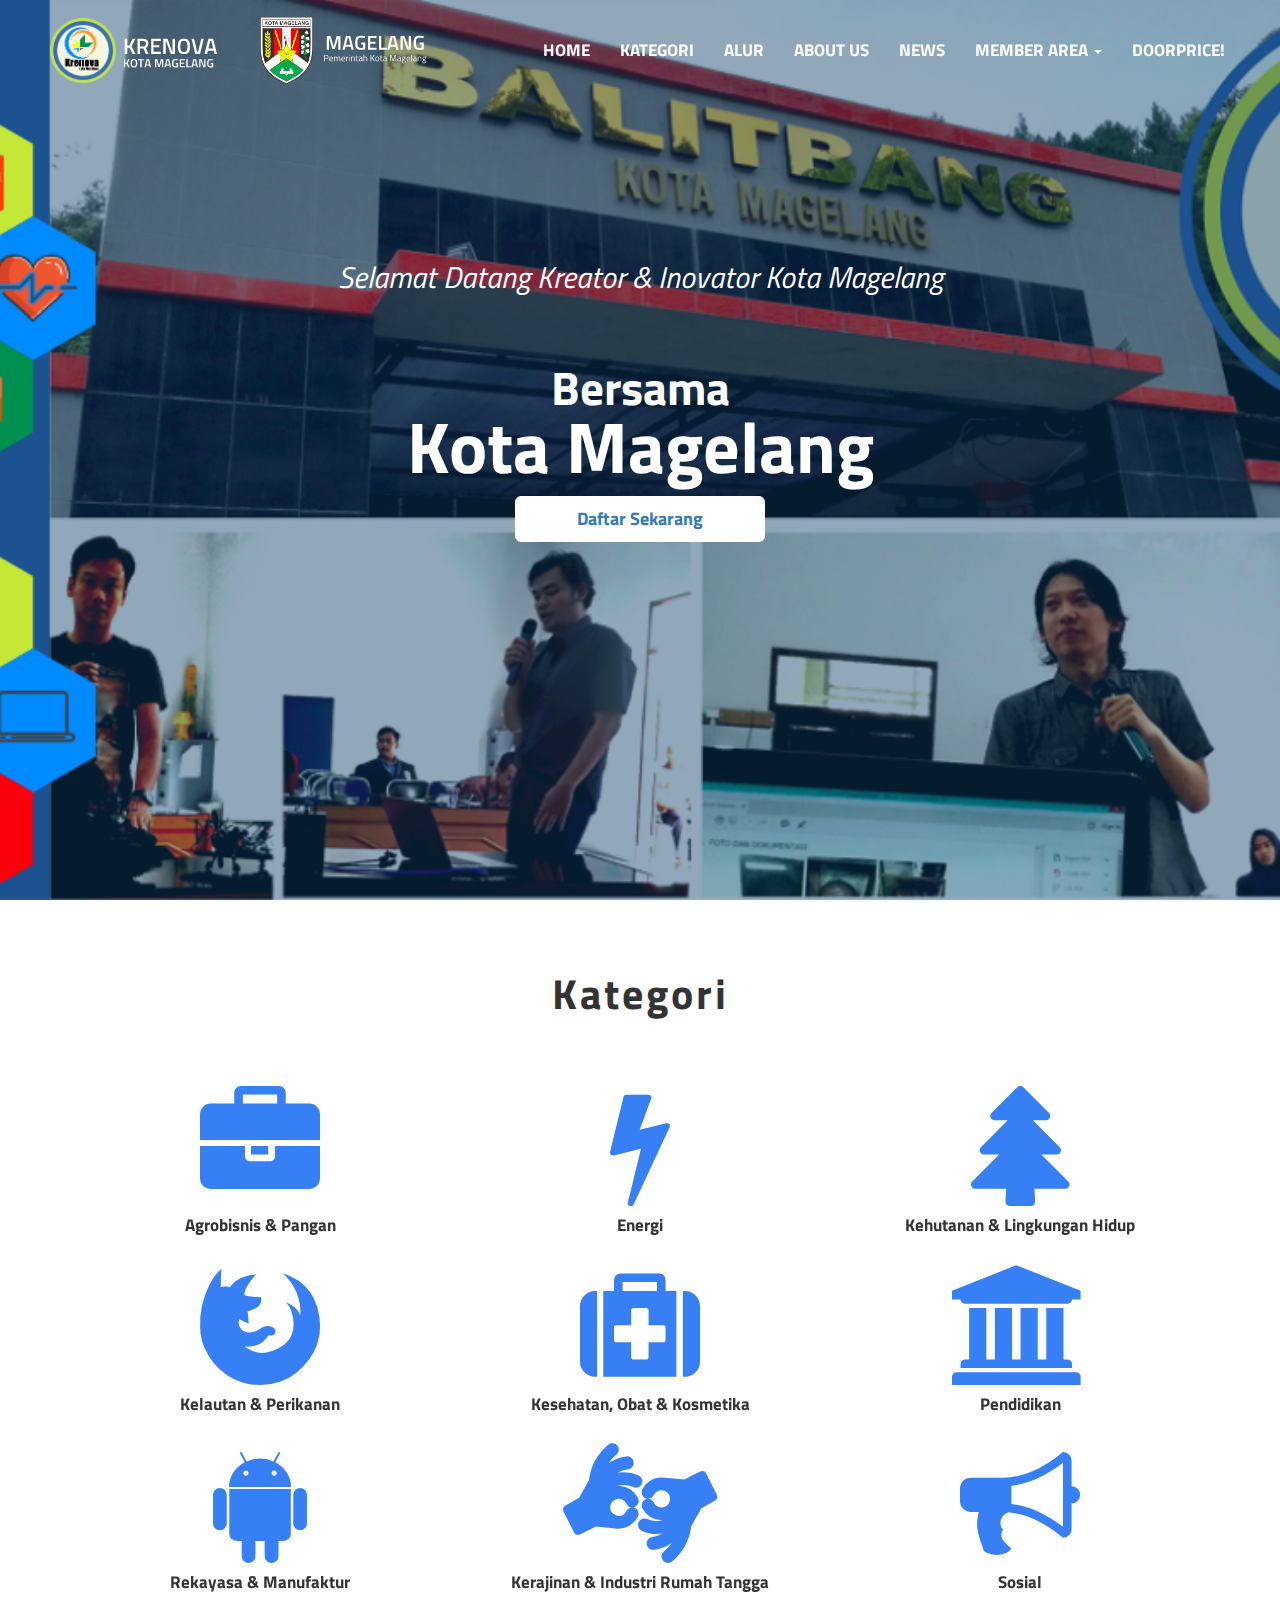
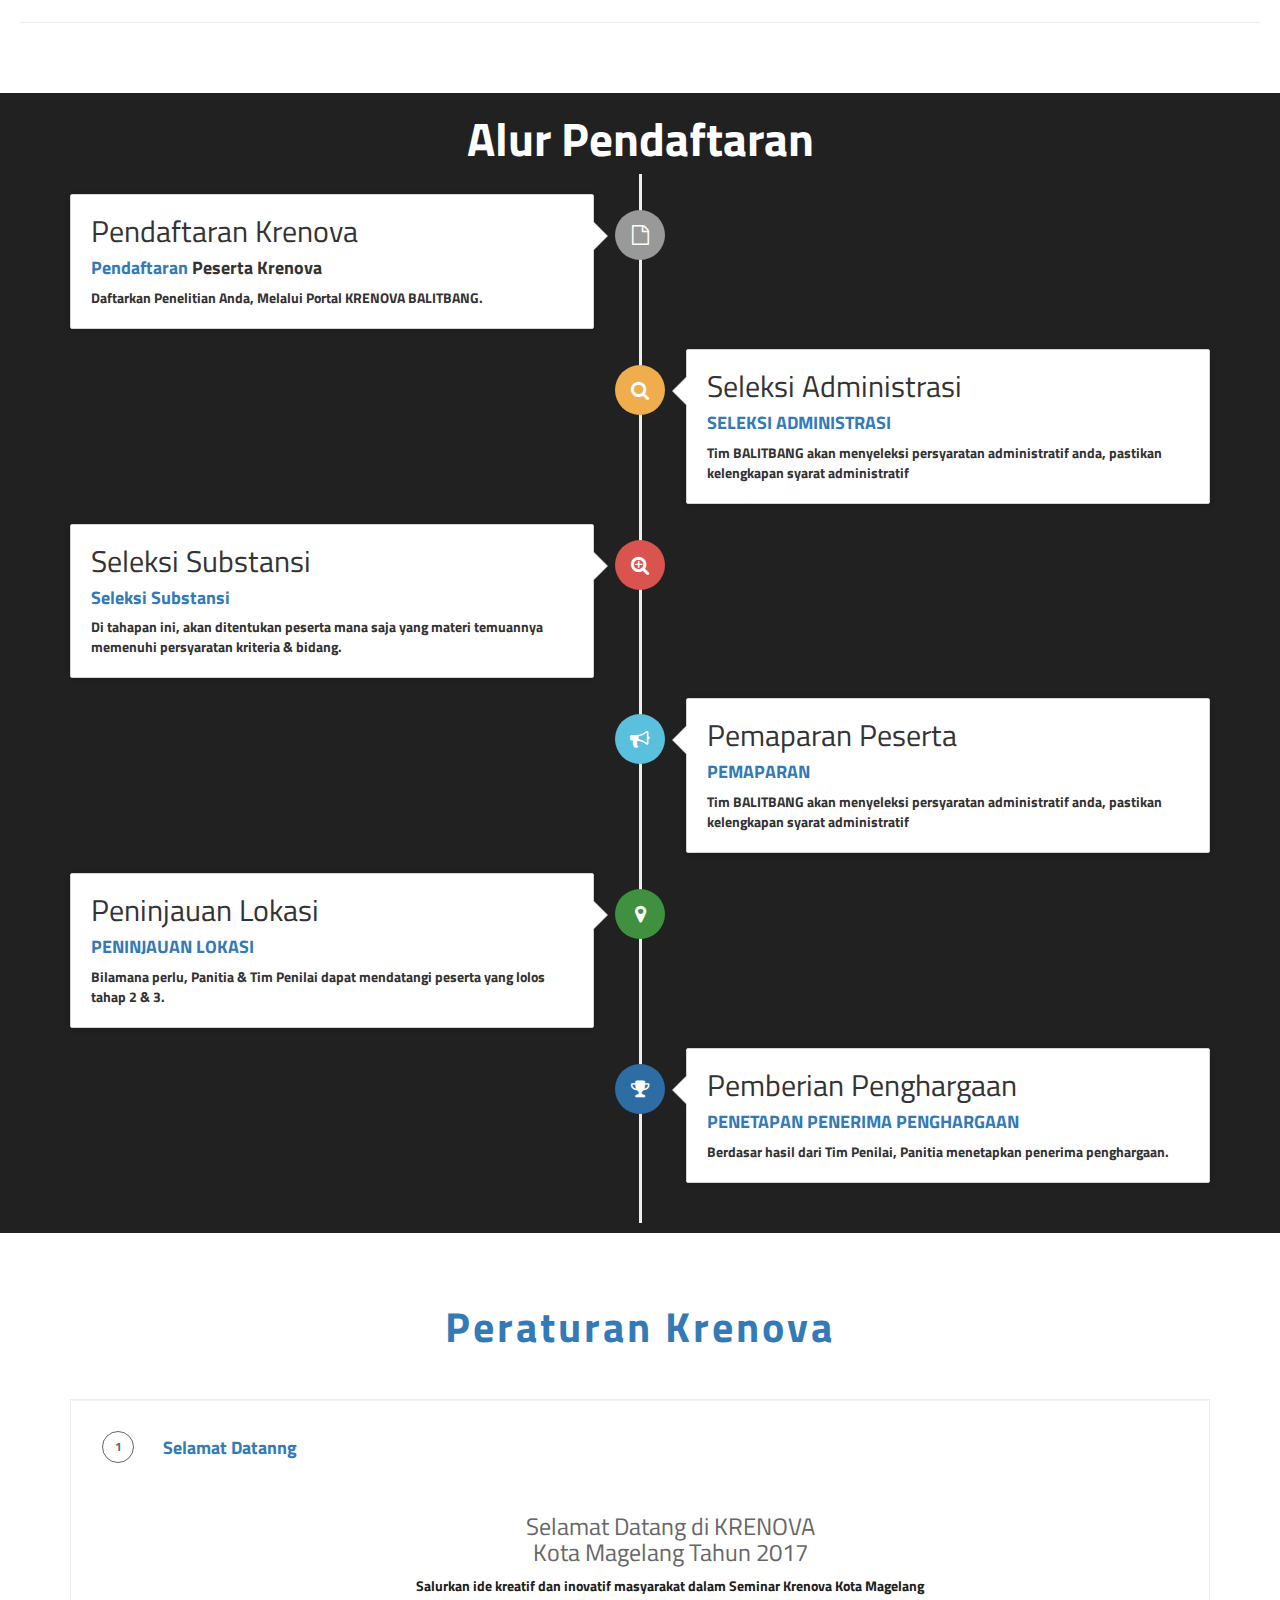
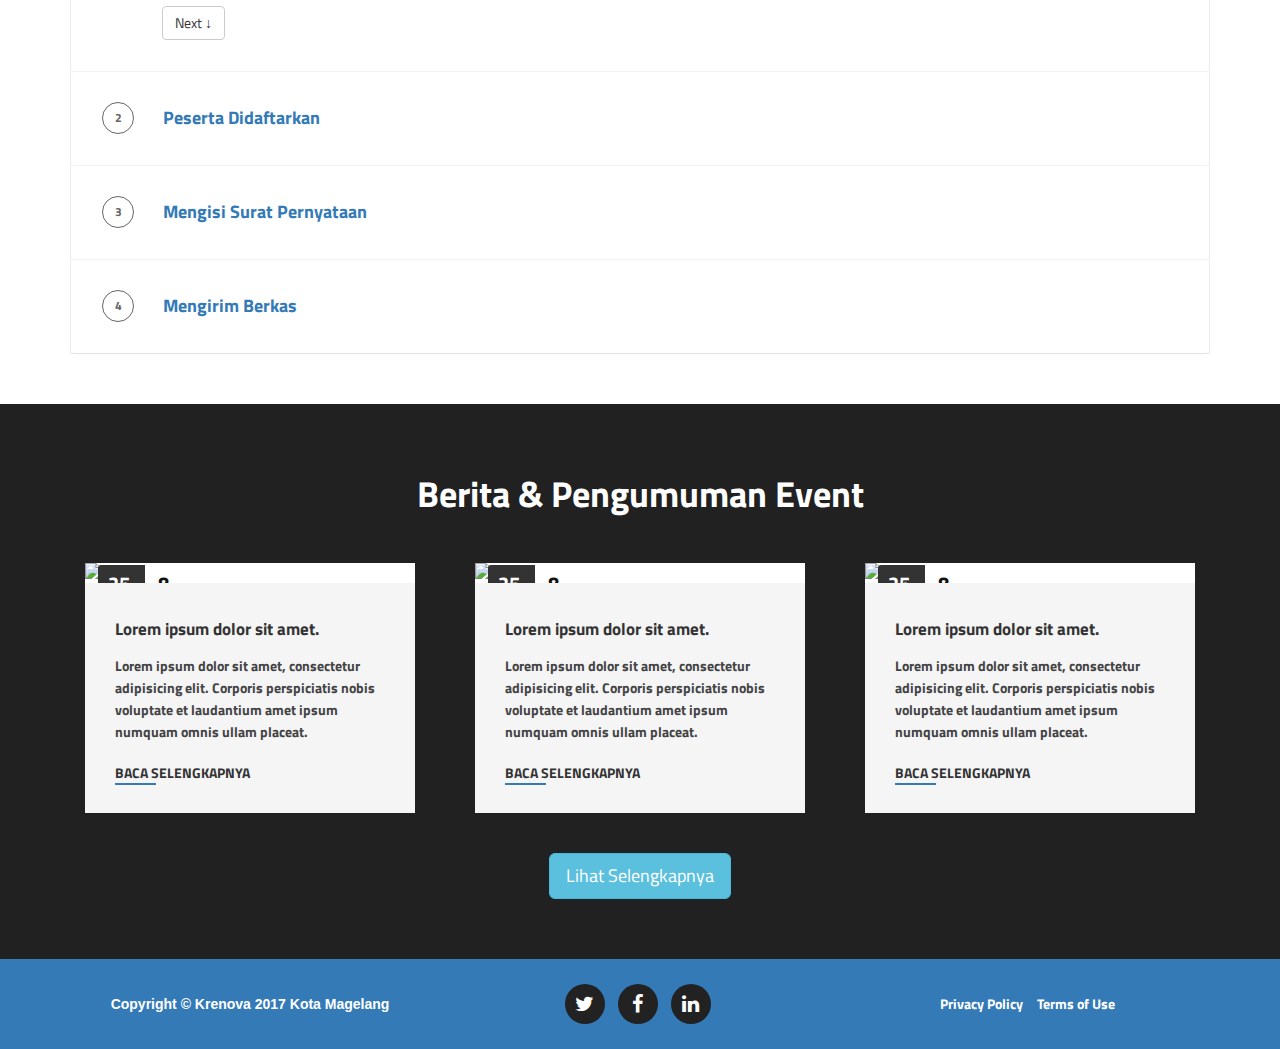
==== index.html @ 34622592 "Initial Commit Krenova Magelang" ====
<!DOCTYPE html>
<html lang="en">

<head>
    <meta charset="UTF-8">
    <meta name="viewport" content="width=device-width, initial-scale=1.0">
    <meta http-equiv="X-UA-Compatible" content="ie=edge">
    <title>Krenova Magelang</title>
    <link rel="icon" type="image/png" href="assets/img/favicon.png">
    <!-- Fontawesome -->
    <link rel='stylesheet' href='https://cdnjs.cloudflare.com/ajax/libs/font-awesome/4.7.0/css/font-awesome.min.css' />

    <!-- Bootstap CSS -->
    <link rel="stylesheet" href="https://maxcdn.bootstrapcdn.com/bootstrap/3.3.7/css/bootstrap.min.css">

    <!-- Hover CSS -->
    <link rel='stylesheet' href='assets/css/hover.css' />

    <!-- Custom Stylesheet -->
    <link rel="stylesheet" href="assets/css/krenova-magelang.css">

</head>

<body id="home">

    <header class="container-fluid" id="menu">
        <nav class="navbar navbar-default navbar-fixed-top">
            <div class="container-fluid">
                <!-- Brand and toggle get grouped for better mobile display -->
                <div class="navbar-header">
                    <button type="button" class="navbar-toggle collapsed" data-toggle="collapse" data-target="#bs-example-navbar-collapse-1" aria-expanded="false">
                        <span class="sr-only">Toggle navigation</span>
                        <span class="icon-bar"></span>
                        <span class="icon-bar"></span>
                        <span class="icon-bar"></span>
                    </button>
                    <a class="page-scrol navbar-brand" href="#home">
                        <img src="assets/img/brand-krenova-magelang.png" alt="Brand Krenova">
                        <img src="assets/img/logo-pemkot-magelang.png" alt="Brand Krenova">
                    </a>
                </div>

                <!-- Collect the nav links, forms, and other content for toggling -->
                <div class="collapse navbar-collapse" id="bs-example-navbar-collapse-1">
                    <ul class="nav navbar-nav navbar-right">
                        <li><a class="page-scroll" href="#home" class="hvr-sweep-to-top">HOME</a></li>
                        <li><a class="page-scroll" href="#kategori" class="hvr-sweep-to-top">KATEGORI</a></li>
                        <li><a class="page-scroll" href="#alur" class="hvr-sweep-to-top">ALUR</a></li>
                        <li><a href="about.html" class="hvr-sweep-to-top" data-step="6" data-intro="Lebih Dekat dengan Krenova" data-position='left'>ABOUT US</a></li>
                        <li><a class="page-scroll" href="#news" class="hvr-sweep-to-top">NEWS</a></li>
                        <li class="dropdown" data-step="7" data-intro="Member Area" data-position='left'>
                            <a href="#" class="hvr-sweep-to-top dropdown-toggle" data-toggle="dropdown" role="button" aria-haspopup="true" aria-expanded="false">MEMBER AREA <span class="caret"></span></a>
                            <ul class="dropdown-menu">
                                <li><a href="#" data-toggle="modal" data-target="#modal-login">Login</a></li>
                                <li><a href="#" data-toggle="modal" data-target="#modal-daftar">Register</a></li>
                            </ul>
                        </li>
                        <li><a href="#" data-toggle="modal" data-target="#modal-rewards" class="hvr-sweep-to-top">DOORPRICE!</a></li>
                    </ul>
                </div>
                <!-- /.navbar-collapse -->
            </div>
            <!-- /.container-fluid -->
        </nav>
    </header>

    <section class="hero-section">
        <div class="container text-center text-wrapper">
            <div class="container-fluid text-center text-wrapper">
                <h2>Selamat Datang Kreator & Inovator Kota Magelang</h2>
                <h1>
                    <span class="primary-text">Bersama</span>
                    <span class="typed"></span> <br>
                    <span class="sub-primary-text">Kota Magelang</span> <br>
                    <a href="#" class="btn btn-lg btn-primary" data-step="1" data-intro="Daftar Menjadi Peserta Krenova" data-position='left'>Daftar Sekarang</a>
                </h1>
            </div>
        </div>
    </section>

    <section class="container-fluid kategori" id="kategori">
        <h1 class="text-center"><span data-step="2" data-intro="Pilih kategori sesuai kemampuan anda" data-position='left'>Kategori</span></h1>
        <br><br>
        <div class="container hidden-sm">
            <div class="container-fluid">
                <div class="row">
                    <div class="col-lg-4 kategori-item text-center hvr-bounce-to-top">
                        <h3><i class="fa fa-briefcase fa-5x text-primary"></i></h3>
                        <h4>Agrobisnis & Pangan</h4>
                    </div>
                    <div class="col-lg-4 kategori-item text-center hvr-bounce-to-top">
                        <h3><i class="fa fa-flash fa-5x text-primary"></i></h3>
                        <h4>Energi</h4>
                    </div>
                    <div class="col-lg-4 kategori-item text-center hvr-bounce-to-top">
                        <h3><i class="fa fa-tree fa-5x text-primary"></i></h3>
                        <h4>Kehutanan & Lingkungan Hidup</h4>
                    </div>
                </div>
                <div class="row">
                    <div class="col-lg-4 kategori-item text-center hvr-bounce-to-top">
                        <h3><i class="fa fa-firefox fa-5x text-primary"></i></h3>
                        <h4>Kelautan & Perikanan</h4>
                    </div>
                    <div class="col-lg-4 kategori-item text-center hvr-bounce-to-top">
                        <h3><i class="fa fa-medkit fa-5x text-primary"></i></h3>
                        <h4>Kesehatan, Obat & Kosmetika</h4>
                    </div>
                    <div class="col-lg-4 kategori-item text-center hvr-bounce-to-top">
                        <h3><i class="fa fa-university fa-5x text-primary"></i></h3>
                        <h4>Pendidikan</h4>
                    </div>
                </div>
                <div class="row">
                    <div class="col-lg-4 kategori-item text-center hvr-bounce-to-top">
                        <h3><i class="fa fa-android fa-5x text-primary"></i></h3>
                        <h4>Rekayasa & Manufaktur</h4>
                    </div>
                    <div class="col-lg-4 kategori-item text-center hvr-bounce-to-top">
                        <h3><i class="fa fa-asl-interpreting fa-5x text-primary"></i></h3>
                        <h4>Kerajinan & Industri Rumah Tangga</h4>
                    </div>
                    <div class="col-lg-4 kategori-item text-center hvr-bounce-to-top">
                        <h3><i class="fa fa-bullhorn fa-5x text-primary"></i></h3>
                        <h4>Sosial</h4>
                    </div>
                </div>
            </div>
        </div>
        <hr>
    </section>

    <section class="container-fluid alur-section" id="alur">
        <div class="container">
            <h1 class="text-center"><span>Alur Pendaftaran</span></h1>
            <ul class="timeline">
                <li>
                    <div class="timeline-badge"><i class="fa fa-file-o"></i></div>
                    <div class="timeline-panel">
                        <div class="timeline-heading">
                            <h2 class="timeline-title">Pendaftaran Krenova</h2>
                        </div>
                        <div class="timeline-body">
                            <h4><a href="#">Pendaftaran</a> <span>Peserta Krenova</span></h4>
                            <p>Daftarkan Penelitian Anda, Melalui Portal KRENOVA BALITBANG.</p>
                        </div>
                    </div>
                </li>
                <li class="timeline-inverted">
                    <div class="timeline-badge warning"><i class="fa fa-search"></i></div>
                    <div class="timeline-panel">
                        <div class="timeline-heading">
                            <h2 class="timeline-title">Seleksi Administrasi</h2>
                        </div>
                        <div class="timeline-body">
                            <h4><a href="#">SELEKSI ADMINISTRASI</a></h4>
                            <p>Tim BALITBANG akan menyeleksi persyaratan administratif anda, pastikan kelengkapan syarat administratif</p>
                        </div>
                    </div>
                </li>
                <li>
                    <div class="timeline-badge danger"><i class="fa fa-search-plus"></i></div>
                    <div class="timeline-panel">
                        <div class="timeline-heading">
                            <h2 class="timeline-title">Seleksi Substansi</h2>
                        </div>
                        <div class="timeline-body">
                            <h4><a href="#">Seleksi Substansi</a></h4>
                            <p>Di tahapan ini, akan ditentukan peserta mana saja yang materi temuannya memenuhi persyaratan kriteria & bidang.</p>
                        </div>
                    </div>
                </li>
                <li class="timeline-inverted">
                    <div class="timeline-badge info"><i class="fa fa-bullhorn"></i></div>
                    <div class="timeline-panel">
                        <div class="timeline-heading">
                            <h2 class="timeline-title">Pemaparan Peserta</h2>
                        </div>
                        <div class="timeline-body">
                            <h4><a href="#">PEMAPARAN</a></h4>
                            <p>Tim BALITBANG akan menyeleksi persyaratan administratif anda, pastikan kelengkapan syarat administratif</p>
                        </div>
                    </div>
                </li>
                <li>
                    <div class="timeline-badge success"><i class="fa fa-map-marker"></i></div>
                    <div class="timeline-panel">
                        <div class="timeline-heading">
                            <h2 class="timeline-title">Peninjauan Lokasi</h2>
                        </div>
                        <div class="timeline-body">
                            <h4><a href="#">PENINJAUAN LOKASI</a></h4>
                            <p>Bilamana perlu, Panitia & Tim Penilai dapat mendatangi peserta yang lolos tahap 2 & 3.</p>
                        </div>
                    </div>
                </li>
                <li class="timeline-inverted">
                    <div class="timeline-badge primary"><i class="fa fa-trophy"></i></div>
                    <div class="timeline-panel">
                        <div class="timeline-heading">
                            <h2 class="timeline-title">Pemberian Penghargaan</h2>
                        </div>
                        <div class="timeline-body">
                            <h4><a href="#">PENETAPAN PENERIMA PENGHARGAAN</a></h4>
                            <p>Berdasar hasil dari Tim Penilai, Panitia menetapkan penerima penghargaan.</p>
                        </div>
                    </div>
                </li>
            </ul>
        </div>
    </section>

    <section class="container-fluid peraturan-section" id="peraturan">
        <h1 class="text-center"><span>Peraturan Krenova</span></h1>
        <br><br>
        <div class="container">
            <div class="row">
                <div class="col-md-12">
                    <div id="accordion" class="checkout">
                        <div class="panel checkout-step">
                            <div> <span class="checkout-step-number">1</span>
                                <h4 class="checkout-step-title"> <a role="button" data-toggle="collapse" data-parent="#accordion" href="#collapseOne"> Selamat Datanng</a></h4>
                            </div>
                            <div id="collapseOne" class="collapse in">
                                <div class="checkout-step-body">
                                    <h3 class="head text-center">Selamat Datang di KRENOVA <br> Kota Magelang Tahun 2017</h3>
                                    <p class="narrow text-center">
                                        Salurkan ide kreatif dan inovatif masyarakat dalam Seminar Krenova Kota Magelang
                                    </p>
                                    <a class="collapsed btn btn-default" role="button" data-toggle="collapse" data-parent="#accordion" href="#collapseTwo"> Next &darr;</a>
                                </div>
                            </div>
                        </div>
                        <div class="panel checkout-step">
                            <div role="tab" id="headingTwo"> <span class="checkout-step-number">2</span>
                                <h4 class="checkout-step-title"> <a class="collapsed" role="button" data-toggle="collapse" data-parent="#accordion" href="#collapseTwo"> Peserta Didaftarkan </a> </h4>
                            </div>
                            <div id="collapseTwo" class="panel-collapse collapse">
                                <div class="checkout-step-body">
                                    <h3 class="head text-center">Diusulkan Oleh Kelurahan Atau Instansi</h3>
                                    <p class="narrow text-center">
                                        Calon Penerima Penghargaan diusulkan oleh Kelurahan dimana dia bertempat tinggal, atau Instansi dimana dia bekerja (Formulir 1a/1b).
                                    </p>
                                    <a class="collapsed btn btn-default" role="button" data-toggle="collapse" data-parent="#accordion" href="#collapseThree"> Next &darr;</a>
                                </div>
                            </div>
                        </div>
                        <div class="panel checkout-step">
                            <div role="tab" id="headingThree"> <span class="checkout-step-number">3</span>
                                <h4 class="checkout-step-title"> <a class="collapsed" role="button" data-toggle="collapse" data-parent="#accordion" href="#collapseThree"> Mengisi Surat Pernyataan </a> </h4>
                            </div>
                            <div id="collapseThree" class="panel-collapse collapse">
                                <div class="checkout-step-body">
                                    <h3 class="head text-center">Mengisi Surat Pernyataan Peserta Krenova Kota Magelang</h3>
                                    <p class="narrow text-center">
                                        Mengisi Surat Pernyataan Peserta Krenova Kota Magelang Tahun 2017 (Formulir 2a/2b) dan Halaman Pernyataan (Formulir 3).
                                    </p>
                                    <a class="collapsed btn btn-default" role="button" data-toggle="collapse" data-parent="#accordion" href="#collapseFour"> Next  &darr;</a>
                                </div>
                            </div>
                        </div>
                        <div class="panel checkout-step">
                            <div role="tab" id="headingFour"> <span class="checkout-step-number">4</span>
                                <h4 class="checkout-step-title"> <a class="collapsed" role="button" data-toggle="collapse" data-parent="#accordion" href="#collapseFour"> Mengirim Berkas </a> </h4>
                            </div>
                            <div id="collapseFour" class="panel-collapse collapse">
                                <div class="checkout-step-body">
                                    <h3 class="head text-center">Mengirim Berkas Ke Panitia / Sekretariat KRENOVA</h3>
                                    <p class="narrow text-center">
                                        Mengirimkan kepada Panitia / Sekretariat KRENOVA berupa:
                                        <ol>
                                            <li>Daftar riwayat hidup.</li>
                                            <li>Nama, alamat, nomor telepon (rumah / genggam), dan alamat email (jika punya) yang bisa dihubungi (Formulir 1, 2, dan 3).</li>
                                            <li>Proposal usulan temuan KRENOVA dengan sistematika penulisan seperti yang telah ditulis di Bab IV Buku Panduan ini, Formulir 1, Formulir 2, dan Formulir 3. Dibuat rangkap 3.</li>
                                            <li>Softcopy Formulir 1, Formulir 2, dan Formulir 3, dan Proposal usulan temuan KRENOVA. Untuk Formulir 1, Formulir 2, dan Formulir 3 berupa hasil scan, sedangkan Proposal berupa file. Softcopy dapat pula dikirim
                                                melalui email. Disarankan sudah dalam format PDF.</li>
                                            <li>Pengiriman ditujukan kepada Panitia KRENOVA:</li>
                                            Badan Penelitian dan Pengembangan Kota Magelang
                                            <ul>
                                                <li>Alamat : Badan Penelitian Pengembangan Kota Magelang</li>
                                                <li>Email: krenova_kotamagelang@gmail.com</li>
                                                <li>Telepon: +6293 360800</li>
                                                <li>Facebook : Krenova Kota Magelang</li>
                                                <li>Web : http://litbang.magelangkota.go.id/</li>
                                                <li>Contact Person:</li>
                                                <ol>
                                                    <li>MISRUN (085643437115)</li>
                                                    <li>BURHAN (0812-2610- 1890)</li>
                                                </ol>
                                            </ul>
                                        </ol>
                                    </p>
                                </div>
                            </div>
                        </div>
                    </div>
                </div>
            </div>
        </div>
    </section>

    <section class="container-fluid news-section" id="news">
        <h1 class="text-center"><span data-step="5" data-intro="Simak Berita dan Pengumuman Terbaru Krenova 2017" data-position='right'>Berita & Pengumuman Event</span></h1>
        <br><br>
        <div class="container">
            <div class="row">
                <div class="col-sm-4">
                    <div class="owl-carousel">
                        <div class="post-slide">
                            <div class="post-img">
                                <img class="img-responsive" src="http://lorempixel.com/400/200" alt="loraim">
                                <div class="over-layer">
                                    <ul class="post-link">
                                        <li>
                                            <a href="#" class="fa fa-link"></a>
                                        </li>
                                    </ul>
                                </div>
                                <div class="post-date">
                                    <span class="date">25.</span>
                                    <span class="month">8.</span>
                                </div>
                            </div>
                            <div class="post-content">
                                <h3 class="post-title">
                                    <a href="#">Lorem ipsum dolor sit amet.</a>
                                </h3>
                                <p class="post-description">Lorem ipsum dolor sit amet, consectetur adipisicing elit. Corporis perspiciatis nobis voluptate et laudantium amet ipsum numquam omnis ullam placeat.</p>
                                <a href="#" class="read-more">Baca Selengkapnya</a>
                            </div>
                        </div>
                    </div>
                </div>

                <div class="col-sm-4">
                    <div class="owl-carousel">
                        <div class="post-slide">
                            <div class="post-img">
                                <img class="img-responsive" src="http://lorempixel.com/400/200" alt="loraim">
                                <div class="over-layer">
                                    <ul class="post-link">
                                        <li>
                                            <a href="#" class="fa fa-link"></a>
                                        </li>
                                    </ul>
                                </div>
                                <div class="post-date">
                                    <span class="date">25.</span>
                                    <span class="month">8.</span>
                                </div>
                            </div>
                            <div class="post-content">
                                <h3 class="post-title">
                                    <a href="#">Lorem ipsum dolor sit amet.</a>
                                </h3>
                                <p class="post-description">Lorem ipsum dolor sit amet, consectetur adipisicing elit. Corporis perspiciatis nobis voluptate et laudantium amet ipsum numquam omnis ullam placeat.</p>
                                <a href="#" class="read-more">Baca Selengkapnya</a>
                            </div>
                        </div>
                    </div>
                </div>

                <div class="col-sm-4">
                    <div class="owl-carousel">
                        <div class="post-slide">
                            <div class="post-img">
                                <img class="img-responsive" src="http://lorempixel.com/400/200" alt="loraim">
                                <div class="over-layer">
                                    <ul class="post-link">
                                        <li>
                                            <a href="#" class="fa fa-link"></a>
                                        </li>
                                    </ul>
                                </div>
                                <div class="post-date">
                                    <span class="date">25.</span>
                                    <span class="month">8.</span>
                                </div>
                            </div>
                            <div class="post-content">
                                <h3 class="post-title">
                                    <a href="#">Lorem ipsum dolor sit amet.</a>
                                </h3>
                                <p class="post-description">Lorem ipsum dolor sit amet, consectetur adipisicing elit. Corporis perspiciatis nobis voluptate et laudantium amet ipsum numquam omnis ullam placeat.</p>
                                <a href="#" class="read-more">Baca Selengkapnya</a>
                            </div>
                        </div>
                    </div>
                </div>
            </div>
            <br><br>
            <p class="text-center">
                <a href="news.html" class="btn btn-info btn-lg">Lihat Selengkapnya</a>
            </p>
        </div>
    </section>

    <footer>
        <div class="container">
            <div class="row">
                <div class="col-md-4">
                    <span class="copyright">Copyright &copy; Krenova 2017 Kota Magelang</span>
                </div>
                <div class="col-md-4">
                    <ul class="list-inline social-buttons">
                        <li><a href="#"><i class="fa fa-twitter"></i></a>
                        </li>
                        <li><a href="#"><i class="fa fa-facebook"></i></a>
                        </li>
                        <li><a href="#"><i class="fa fa-linkedin"></i></a>
                        </li>
                    </ul>
                </div>
                <div class="col-md-4">
                    <ul class="list-inline quicklinks">
                        <li><a href="#">Privacy Policy</a>
                        </li>
                        <li><a href="#">Terms of Use</a>
                        </li>
                    </ul>
                </div>
            </div>
        </div>
    </footer>

    <!-- Modal Login -->
    <div class="modal fade" id="modal-login" tabindex="-1" role="dialog" aria-labelledby="modal-loginLabel">
        <div class="modal-dialog" role="document">
            <div class="modal-content">
                <div class="modal-header">
                    <button type="button" class="close" data-dismiss="modal" aria-label="Close"><span aria-hidden="true">&times;</span></button>
                    <h4 class="modal-title text-center" id="myModalLabel">Modal Login</h4>
                </div>
                <div class="modal-body">
                    <div class="row">
                        <div class="col-lg-12">

                            <div class="row">
                                <div class="col-md-12">
                                    <form action="" method="post" accept-charset="utf-8">
                                        <form>
                                            <div class="form-group">
                                                <input type="text" class="form-control" placeholder="Username *" name="username" id="username" required data-validation-required-message="Username Tidak Boleh Kosong.">
                                                <p class="help-block text-info"></p>
                                            </div>
                                            <div class="form-group">
                                                <input type="password" class="form-control" placeholder="Password *" id="password" name="password" required data-validation-required-message="Password Tidak Boleh Kosong.">
                                                <p class="help-block text-info"></p>
                                            </div>
                                            <div class="col-lg-12 text-center">
                                                <div id="info"></div>
                                                <button type="submit" class="btn btn-block btn-xl">Login</button>
                                            </div>
                                        </form>
                                </div>
                            </div>

                        </div>
                    </div>
                </div>
            </div>
        </div>
    </div>

    <!-- Modal Daftar -->
    <div class="modal fade" id="modal-daftar" tabindex="-1" role="dialog" aria-labelledby="modal-daftarLabel">
        <div class="modal-dialog" role="document">
            <div class="modal-content">
                <div class="modal-header">
                    <button type="button" class="close" data-dismiss="modal" aria-label="Close"><span aria-hidden="true">&times;</span></button>
                    <h4 class="modal-title text-center" id="myModalLabel">Modal Daftar</h4>
                </div>
                <div class="modal-body">
                    <div class="row">
                        <div class="col-md-12">
                            <form action="" method="post" accept-charset="utf-8">
                                <form>
                                    <div class="form-group">
                                        <input type="text" class="form-control" placeholder="Nama Lengkap *" name="nama_lengkap" id="nama_lengkap" required data-validation-required-message="Nama Tidak Boleh Kosong.">
                                    </div>
                                    <div class="form-group">
                                        <input type="email" class="form-control" placeholder="Email *" name="email" id="email" required data-validation-required-message="Email Tidak Boleh Kosong.">
                                    </div>
                                    <div class="form-group">
                                        <input type="text" class="form-control" placeholder="Username *" name="username" id="username" required data-validation-required-message="Username Tidak Boleh Kosong.">
                                    </div>
                                    <div class="form-group">
                                        <input type="password" class="form-control" placeholder="Password *" id="password" name="password" required data-validation-required-message="Password Tidak Boleh Kosong.">
                                    </div>
                                    <div class="form-group">
                                        <input type="password" class="form-control" placeholder="Ulangi Password *" id="ulangi_password" name="ulangi_password" required data-validation-required-message="Ulangi Password Tidak Boleh Kosong.">
                                    </div>
                                    <div class="form-group">
                                        <select name="kategori" id="kategori" class="form-control">
								<option value="">Pilih Kategori</option>
								<option value="">Agrobisnis & Pangan</option>
								<option value="">Energi</option>
								<option value="">Kehutanan & Lingkungan Hidup</option>
								<option value="">Kelautan & Perikanan</option>
								<option value="">Kesehatan, Obat & Kosmetika</option>
								<option value="">Pendidikan</option>
								<option value="">Rekayasa & Manufaktur</option>
								<option value="">Kerajinan & Industri Rumah Tangga</option>
								<option value="">Sosial</option>
							</select>
                                    </div>
                                    <div class="form-group">
                                        <select name="kelurahan" id="kelurahan" class="form-control">
								<option value="">Pilih Kelurahan</option>
								<option value="">Cacaban</option>
								<option value="">Gelangan</option>
								<option value="">Jurangombo Selatan</option>
								<option value="">Jurangombo Utara</option>
								<option value="">Kedungsari</option>
								<option value="">Kemirirejo</option>
								<option value="">Kramat Selatan</option>
								<option value="">Kramat Utara</option>
								<option value="">Magersari</option>
								<option value="">Magelang</option>
								<option value="">Panjang</option>
								<option value="">Potrobangsan</option>
								<option value="">Rejowinangun Selatan</option>
								<option value="">Rejowinangun Utara</option>
								<option value="">Tidar Selatan</option>
								<option value="">Tidar Utara</option>
								<option value="">Wates</option>
							</select>
                                    </div>
                                    <div class="col-lg-12 text-center">
                                        <button type="submit" class="btn btn-block btn-xl">Login</button>
                                    </div>
                                </form>
                        </div>
                    </div>
                </div>
            </div>
        </div>
    </div>

    <div class="modal fade" id="modal-rewards" tabindex="-1" role="dialog" aria-labelledby="modal-daftarLabel">
        <div class="modal-dialog" role="document">
            <div class="modal-content">
                <div class="modal-header">
                    <button type="button" class="close" data-dismiss="modal" aria-label="Close"><span aria-hidden="true">&times;</span></button>
                </div>
                <div class="modal-body">
                    <img src="assets/img/poster krenova2017.png" style="margin:auto;" class="img-responsive" alt="">
                </div>
            </div>
        </div>
    </div>

    <script src='https://cdnjs.cloudflare.com/ajax/libs/jquery/3.2.1/jquery.min.js'></script>
    <script src="https://maxcdn.bootstrapcdn.com/bootstrap/3.3.7/js/bootstrap.min.js"></script>
    <script src='https://cdnjs.cloudflare.com/ajax/libs/typed.js/2.0.5/typed.min.js'></script>
    <script src="https://cdnjs.cloudflare.com/ajax/libs/jquery-easing/1.3/jquery.easing.min.js" integrity="sha384-mE6eXfrb8jxl0rzJDBRanYqgBxtJ6Unn4/1F7q4xRRyIw7Vdg9jP4ycT7x1iVsgb" crossorigin="anonymous"></script>
    <script src="assets/js/krenova-magelang.js"></script>
</body>

</html>
---- assets/css/krenova-magelang.css ----
@import url('https://fonts.googleapis.com/css?family=Titillium+Web');
* {
    font-family: 'Titillium Web', sans-serif;
    font-weight: bold;
}

.navbar-default {
    background-color: transparent;
    border-color: transparent;
    font-size: 1.2em;
    padding-bottom: 20px;
}

.navbar-default .navbar-nav>.open>a,
.navbar-default .navbar-nav>.open>a:focus,
.navbar-default .navbar-nav>.open>a:hover,
.navbar-default .navbar-nav>.active>a,
.navbar-default .navbar-nav>.active>a:focus,
.navbar-default .navbar-nav>.active>a:hover {
    color: #377FF4;
    background-color: transparent;
}

.navbar-default .navbar-nav>li>a {
    color: #fff !important;
}

.navbar-default .navbar-nav>li>a:hover,
.navbar-default .navbar-nav>li>a:focus {
    color: #377FF4 !important;
    background-color: #fff !important;
}

.navbar-nav {
    /* float: left !important; */
    margin-top: 25px !important;
    margin-right: 25px !important;
}

.about-nav {
    background-color: #337ab7;
}

.navbar-default .navbar-brand img {
    float: left;
    margin-left: 25px !important;
}

.btn-primary {
    color: #337ab7;
    background-color: #fff;
    border-color: #fff;
    font-weight: bold;
    width: 250px;
}

.text-primary {
    color: #377FF4 !important;
}

.kategori-item:hover i {
    cursor: pointer;
    color: #fff !important;
}

.btn-primary:hover,
.btn-primary:focus {
    color: #fff;
    background-color: #337ab7;
    border-color: #337ab7;
}

.hero-section {
    height: 100vh;
    background: url('../img/bg-hero-2.png') no-repeat center center;
    background-attachment: fixed;
    background-size: cover;
    /* margin-top: -10px; */
    line-height: 60vh;
    color: #fff;
}

.about-hero-section {
    height: 80vh;
    background: url('../img/img-1.png') no-repeat center center;
    background-size: cover;
    /* margin-top: -10px; */
    line-height: 60vh;
    color: #fff;
}

.news-hero-section {
    height: 80vh;
    background: url('../img/bg-news.png') no-repeat top center;
    background-size: cover;
    /* margin-top: -10px; */
    line-height: 60vh;
    color: #fff;
}

.about {
    padding: 50px 20px;
}

.about p {
    font-size: 1.2em;
}

.hero-section h2 {
    display: inline-block;
    vertical-align: middle;
    line-height: normal;
    font-style: italic;
}

.hero-section h1 {
    margin-top: -180px;
    line-height: 55px;
}

.hero-section h1 .typed,
.primary-text {
    font-size: 1.3em;
}

.hero-section h1 .sub-primary-text {
    font-size: 2em;
}

.kategori {
    padding: 50px 20px;
}

.kategori h1 {
    font-size: 3em;
    font-weight: bold;
    letter-spacing: 3px;
}

.kategori h4 {
    font-size: 1.2em;
    font-weight: bold;
}

.page-header h1 {
    font-size: 3.26em;
    text-align: center;
    color: #efefef;
    text-shadow: 1px 1px 0 #000;
}

.alur-section {
    background: #212121 url('../img/bg-alur.png') no-repeat center center;
    background-size: cover;
    background-attachment: fixed;
}

.alur-section .container h1 span {
    font-size: 1.3em !important;
    font-weight: bold;
    color: #fff;
}

.timeline {
    list-style: none;
    padding: 20px 0 20px;
    position: relative;
}

.timeline:before {
    top: 0;
    bottom: 0;
    position: absolute;
    content: " ";
    width: 3px;
    background-color: #eeeeee;
    left: 50%;
    margin-left: -1.5px;
}

.timeline>li {
    margin-bottom: 20px;
    position: relative;
}

.timeline>li:before,
.timeline>li:after {
    content: " ";
    display: table;
}

.timeline>li:after {
    clear: both;
}

.timeline>li:before,
.timeline>li:after {
    content: " ";
    display: table;
}

.timeline>li:after {
    clear: both;
}

.timeline>li>.timeline-panel {
    width: 46%;
    float: left;
    border: 1px solid #d4d4d4;
    border-radius: 2px;
    padding: 20px;
    position: relative;
    -webkit-box-shadow: 0 1px 6px rgba(0, 0, 0, 0.175);
    box-shadow: 0 1px 6px rgba(0, 0, 0, 0.175);
    background-color: #fff !important;
}

.timeline>li>.timeline-panel:before {
    position: absolute;
    top: 26px;
    right: -15px;
    display: inline-block;
    border-top: 15px solid transparent;
    border-left: 15px solid #ccc;
    border-right: 0 solid #ccc;
    border-bottom: 15px solid transparent;
    content: " ";
}

.timeline>li>.timeline-panel:after {
    position: absolute;
    top: 27px;
    right: -14px;
    display: inline-block;
    border-top: 14px solid transparent;
    border-left: 14px solid #fff;
    border-right: 0 solid #fff;
    border-bottom: 14px solid transparent;
    content: " ";
}

.timeline>li>.timeline-badge {
    color: #fff;
    width: 50px;
    height: 50px;
    line-height: 50px;
    font-size: 1.4em;
    text-align: center;
    position: absolute;
    top: 16px;
    left: 50%;
    margin-left: -25px;
    background-color: #999999;
    z-index: 100;
    border-top-right-radius: 50%;
    border-top-left-radius: 50%;
    border-bottom-right-radius: 50%;
    border-bottom-left-radius: 50%;
}

.timeline>li.timeline-inverted>.timeline-panel {
    float: right;
}

.timeline>li.timeline-inverted>.timeline-panel:before {
    border-left-width: 0;
    border-right-width: 15px;
    left: -15px;
    right: auto;
}

.timeline>li.timeline-inverted>.timeline-panel:after {
    border-left-width: 0;
    border-right-width: 14px;
    left: -14px;
    right: auto;
}

.timeline-badge.primary {
    background-color: #2e6da4 !important;
}

.timeline-badge.success {
    background-color: #3f903f !important;
}

.timeline-badge.warning {
    background-color: #f0ad4e !important;
}

.timeline-badge.danger {
    background-color: #d9534f !important;
}

.timeline-badge.info {
    background-color: #5bc0de !important;
}

.timeline-title {
    margin-top: 0;
    color: inherit;
}

.timeline-body>p,
.timeline-body>ul {
    margin-bottom: 0;
}

.timeline-body>p+p {
    margin-top: 5px;
}

@media (max-width: 767px) {
    ul.timeline:before {
        left: 40px;
    }
    ul.timeline>li>.timeline-panel {
        width: calc(100% - 90px);
        width: -moz-calc(100% - 90px);
        width: -webkit-calc(100% - 90px);
    }
    ul.timeline>li>.timeline-badge {
        left: 15px;
        margin-left: 0;
        top: 16px;
    }
    ul.timeline>li>.timeline-panel {
        float: right;
    }
    ul.timeline>li>.timeline-panel:before {
        border-left-width: 0;
        border-right-width: 15px;
        left: -15px;
        right: auto;
    }
    ul.timeline>li>.timeline-panel:after {
        border-left-width: 0;
        border-right-width: 14px;
        left: -14px;
        right: auto;
    }
}

.peraturan-section {
    padding: 50px 20px;
}

.peraturan-section h1 {
    font-size: 3em;
    font-weight: bold;
    letter-spacing: 3px;
    color: #337ab7;
}

.peraturan-section p {
    color: #212121;
}

.checkout-wrapper {
    padding-top: 40px;
    padding-bottom: 40px;
    background-color: #fafbfa;
}

.checkout {
    background-color: #fff;
    border: 1px solid #eaefe9;
    font-size: 14px;
}

.panel {
    margin-bottom: 0px;
}

.checkout-step {
    border-top: 1px solid #f2f2f2;
    color: #666;
    font-size: 14px;
    padding: 30px;
    position: relative;
}

.checkout-step-number {
    border-radius: 50%;
    border: 1px solid #666;
    display: inline-block;
    font-size: 12px;
    height: 32px;
    margin-right: 26px;
    padding: 6px;
    text-align: center;
    width: 32px;
}

.checkout-step-title {
    font-size: 18px;
    font-weight: 500;
    vertical-align: middle;
    display: inline-block;
    margin: 0px;
}

.checout-address-step {}

.checout-address-step .form-group {
    margin-bottom: 18px;
    display: inline-block;
    width: 100%;
}

.checkout-step-body {
    padding-left: 60px;
    padding-top: 30px;
}

.checkout-step-active {
    display: block;
}

.checkout-step-disabled {
    display: none;
}

.checkout-login {}

.login-phone {
    display: inline-block;
}

.login-phone:after {
    content: '+91 - ';
    font-size: 14px;
    left: 36px;
}

.login-phone:before {
    content: "";
    font-style: normal;
    color: #333;
    font-size: 18px;
    left: 12px;
    display: inline-block;
    font: normal normal normal 14px/1 FontAwesome;
    font-size: inherit;
    text-rendering: auto;
    -webkit-font-smoothing: antialiased;
    -moz-osx-font-smoothing: grayscale;
}

.login-phone:after,
.login-phone:before {
    position: absolute;
    top: 50%;
    -webkit-transform: translateY(-50%);
    transform: translateY(-50%);
}

.login-phone .form-control {
    padding-left: 68px;
    font-size: 14px;
}

.checkout-login .btn {
    height: 42px;
    line-height: 1.8;
}

.otp-verifaction {
    margin-top: 30px;
}

.checkout-sidebar {
    background-color: #fff;
    border: 1px solid #eaefe9;
    padding: 30px;
    margin-bottom: 30px;
}

.checkout-sidebar-merchant-box {
    background-color: #fff;
    border: 1px solid #eaefe9;
    margin-bottom: 30px;
}

.checkout-total {
    border-bottom: 1px solid #eaefe9;
    padding-bottom: 10px;
    margin-bottom: 10px;
}

.checkout-invoice {
    display: inline-block;
    width: 100%;
}

.checout-invoice-title {
    float: left;
    color: #30322f;
}

.checout-invoice-price {
    float: right;
    color: #30322f;
}

.checkout-charges {
    display: inline-block;
    width: 100%;
}

.checout-charges-title {
    float: left;
}

.checout-charges-price {
    float: right;
}

.charges-free {
    color: #43b02a;
    font-weight: 600;
}

.checkout-payable {
    display: inline-block;
    width: 100%;
    color: #333;
}

.checkout-payable-title {
    float: left;
}

.checkout-payable-price {
    float: right;
}

.checkout-cart-merchant-box {
    padding: 20px;
    display: inline-block;
    width: 100%;
    border-bottom: 1px solid #eaefe9;
    padding-bottom: 20px;
}

.checkout-cart-merchant-name {
    color: #30322f;
    float: left;
}

.checkout-cart-merchant-item {
    float: right;
    color: #30322f;
}

.checkout-cart-products {}

.checkout-cart-products .checkout-charges {
    padding: 10px 20px;
    color: #333;
}

.checkout-cart-item {
    border-bottom: 1px solid #eaefe9;
    box-sizing: border-box;
    display: table;
    font-size: 12px;
    padding: 22px 20px;
    width: 100%;
}

.checkout-item-list {}

.checkout-item-count {
    float: left;
}

.checkout-item-img {
    width: 60px;
    float: left;
}

.checkout-item-name-box {
    float: left;
}

.checkout-item-title {
    color: #30322f;
    font-size: 14px;
}

.checkout-item-unit {}

.checkout-item-price {
    float: right;
    color: #30322f;
    font-size: 14px;
    font-weight: 600;
}

.checkout-viewmore-btn {
    padding: 10px;
    text-align: center;
}

.header-checkout-item {
    text-align: right;
    padding-top: 20px;
}

.checkout-promise-item {
    background-repeat: no-repeat;
    background-size: 14px;
    display: inline-block;
    margin-left: 20px;
    padding-left: 24px;
    color: #30322f;
}

.checkout-promise-item i {
    padding-right: 10px;
    color: #43b02a;
}

.news-section {
    padding: 50px 0px;
    background: #212121 url('../img/bg-hero-2.png') no-repeat center center;
    background-size: cover;
    background-attachment: fixed;
}

.news-section h1 span {
    color: #fff;
}

.post-slide {
    margin: 0 15px;
    position: relative;
    background: #FFF;
}

.post-slide .post-img {
    position: relative;
    overflow: hidden;
}

.post-slide .post-img img {
    width: 100%;
    height: auto;
}

.post-slide .over-layer {
    position: absolute;
    top: 0;
    left: 0;
    width: 100%;
    height: 100%;
    opacity: 0;
    background: rgba(0, 0, 0, 0.6);
    transition: all 0.30s ease;
}

.post-slide:hover .over-layer {
    opacity: 1;
}

.post-slide .post-link {
    margin: 0;
    padding: 0;
    position: relative;
    top: 45%;
    text-align: center;
}

.post-slide .post-link li {
    display: inline-block;
    list-style: none;
    margin: -9px 0 0;
}

.post-slide .post-link li a {
    color: #FFF;
    font-size: 39px;
}

.post-slide .post-link li a:hover {
    color: #fff;
    text-decoration: none;
}

.post-slide .post-date {
    position: absolute;
    top: 10%;
    left: 4%;
}

.post-slide .date {
    display: inline-block;
    border-radius: 3px 0 0 3px;
    padding: 5px 10px;
    color: #FFF;
    font-size: 20px;
    font-weight: bold;
    text-align: center;
    background: #333;
    float: left;
}

.post-slide .month {
    display: inline-block;
    border-radius: 0 3px 3px 0;
    padding: 5px 13px;
    color: #111;
    font-size: 20px;
    font-weight: bold;
    background: #fff;
}

.post-slide .post-content {
    padding: 30px;
    background-color: #F5F5F6;
}

.post-slide .post-title {
    margin: 0 0 15px 0;
}

.post-slide .post-title a {
    font-size: 17px;
    font-weight: bold;
    color: #333;
    display: inline-block;
    transition: all 0.3s ease 0s;
}

.post-slide .post-title a:hover {
    text-decoration: none;
    color: #337ab7;
}

.post-slide .post-description {
    font-size: 14px;
    line-height: 22px;
    color: #444444;
    padding: 0 0 10px 0;
}

.post-slide .read-more {
    color: #333;
    font-size: 14px;
    font-weight: bold;
    text-transform: uppercase;
    position: relative;
    transition: color 0.20s linear;
}

.post-slide .read-more:hover {
    text-decoration: none;
    color: #337ab7;
}

.post-slide .read-more:after {
    content: "";
    position: absolute;
    width: 30%;
    display: block;
    border: 1px solid #337ab7;
    transition: all 0.30s ease;
}

.post-slide .read-more:hover:after {
    width: 100%;
}

@media only screen and (max-width: 479px) {
    .post-slide .month {
        font-size: 14px;
    }
    .post-slide .date {
        font-size: 14px;
    }
}

div.clanky .row {
    padding-top: 35px;
}

footer {
    padding: 25px 0;
    text-align: center;
    background-color: #337ab7;
}

footer span.copyright {
    line-height: 40px;
    font-family: "Montserrat", "Helvetica Neue", Helvetica, Arial, sans-serif;
    text-transform: uppercase;
    text-transform: none;
    color: #fff;
}

footer ul.quicklinks {
    margin-bottom: 0;
    line-height: 40px;
    font-family: "Montserrat", "Helvetica Neue", Helvetica, Arial, sans-serif;
    text-transform: uppercase;
    text-transform: none;
}

footer ul.quicklinks li a {
    text-decoration: none;
    color: #fff;
}

ul.social-buttons {
    margin-bottom: 0;
}

ul.social-buttons li a {
    display: block;
    background-color: #222222;
    height: 40px;
    width: 40px;
    border-radius: 100%;
    font-size: 20px;
    line-height: 40px;
    color: white;
    outline: none;
    -webkit-transition: all 0.3s;
    -moz-transition: all 0.3s;
    transition: all 0.3s;
}

ul.social-buttons li a:hover,
ul.social-buttons li a:focus,
ul.social-buttons li a:active {
    background-color: #337ab7;
}

@media (min-width: 360px) and (max-width: 640px) {
    #menu {
        position: fixed;
        top: 0px;
        width: 100%;
        height: 75px;
        color: #FFFFFF;
        z-index: 9999;
        display: none;
    }
    .navbar-default .navbar-toggle:focus,
    .navbar-default .navbar-toggle:hover {
        background-color: transparent;
    }
    .navbar-default .navbar-toggle {
        border-color: #fff;
    }
    .navbar-default .navbar-toggle .icon-bar {
        background-color: #fff;
    }
    .navbar-default .navbar-brand .navbar-brand-android {
        font-size: 1.2em;
        color: #fff;
    }
    .navbar-default .navbar-brand img {
        float: left;
        margin-left: 25px !important;
        width: 100px;
        height: 50px;
        margin-top: -18px;
    }
    /* Hero Section */
    .hero-section h2 {
        display: inline-block;
        vertical-align: middle;
        line-height: normal;
        font-style: italic;
        font-size: 1.3em;
    }
    .hero-section h1 {
        margin-top: -155px;
        line-height: 25px;
        font-size: 1.2em;
    }
    .hero-section h1 .typed,
    .primary-text {
        font-size: 1em;
    }
    .hero-section h1 .sub-primary-text {
        font-size: 1.1em;
    }
    .hero-section h1>a {
        margin-top: 10px;
    }
    /* Kategori Section */
    .kategori .kategori-item {
        display: block !important;
        padding: 20px;
    }
}

@media (min-width: 360px) and (max-width: 640px) and (orientation:landscape) {
    /* Hero Section */
    .hero-section h2 {
        display: inline-block;
        vertical-align: middle;
        line-height: normal;
        font-style: italic;
        font-size: 1.5em;
        margin-top: -20px;
    }
    .hero-section h1 {
        margin-top: -100px;
        line-height: 25px;
        font-size: 1.2em;
    }
    .hero-section h1 .typed,
    .primary-text {
        font-size: 1em;
    }
    .hero-section h1 .sub-primary-text {
        font-size: 1.1em;
    }
    .hero-section h1>a {
        margin-top: 8px;
    }
    /* Kategori Section */
    .kategori .kategori-item {
        padding: 20px;
    }
}
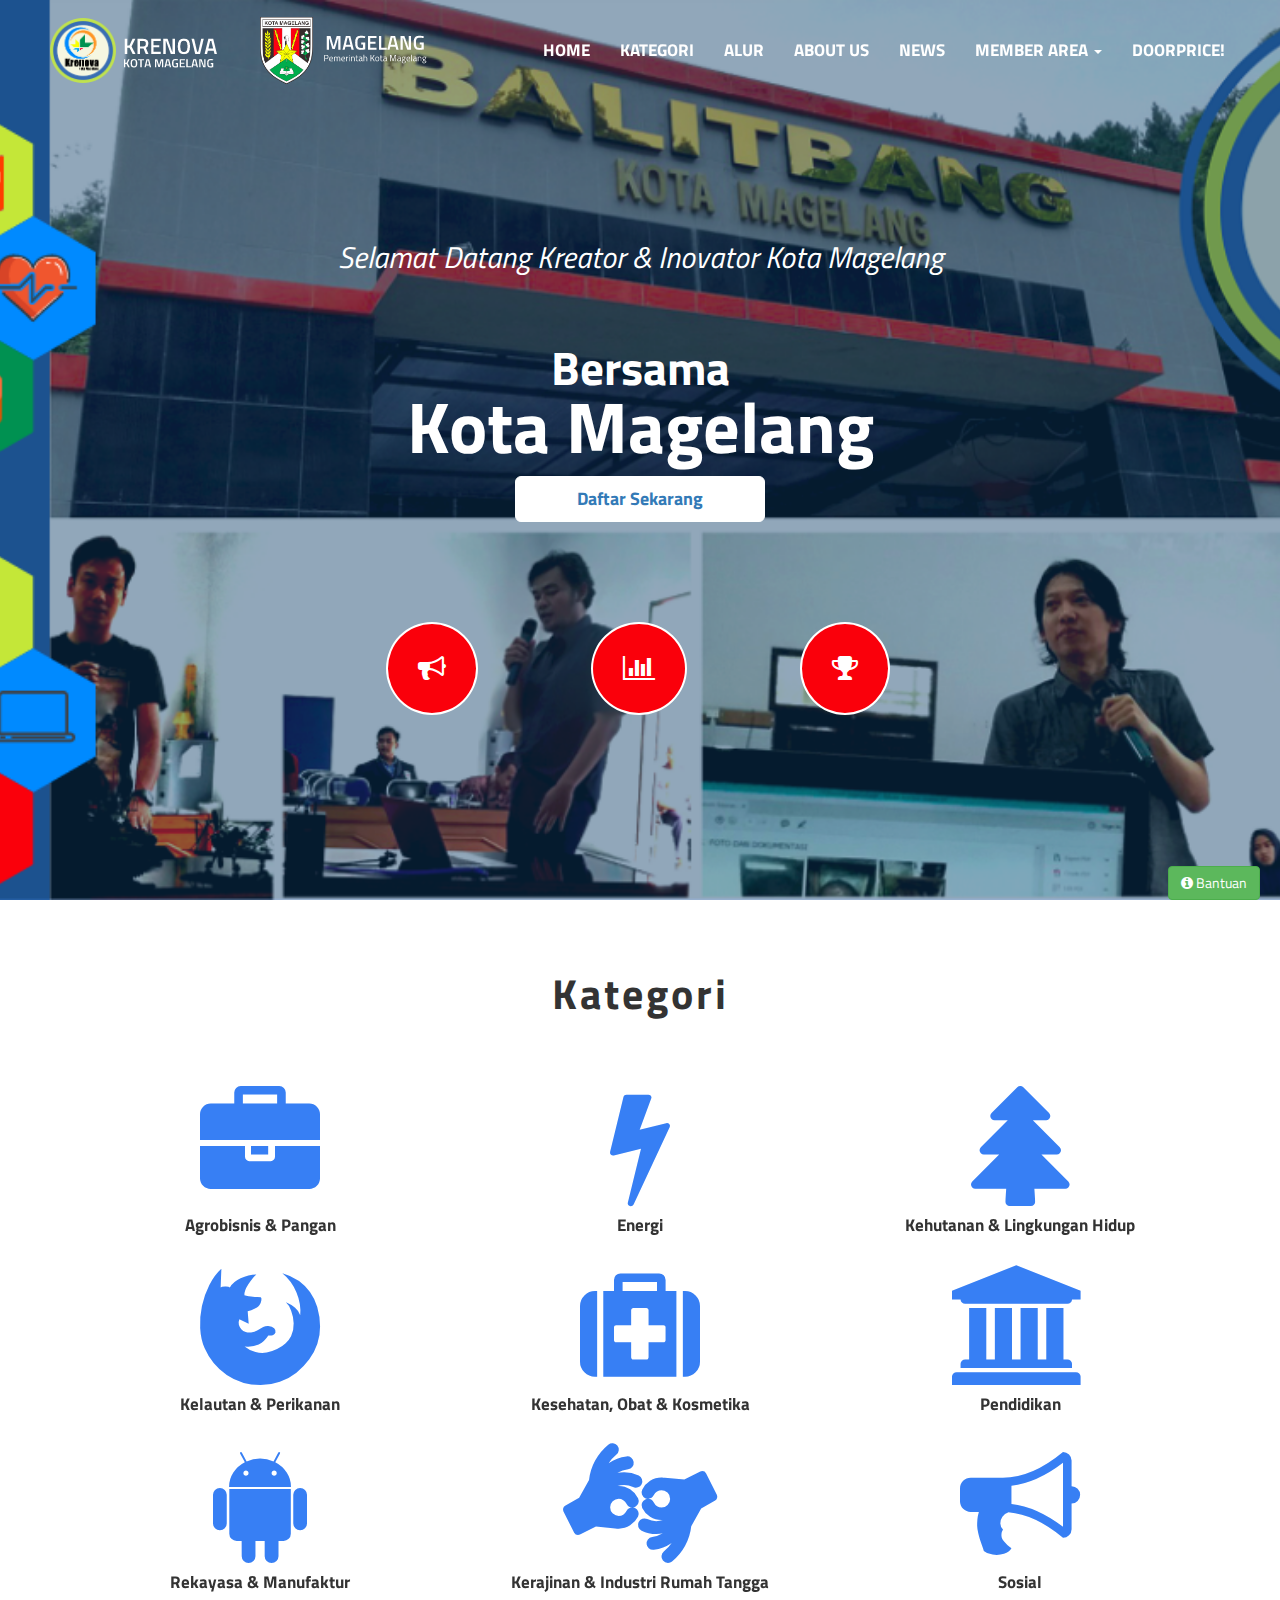
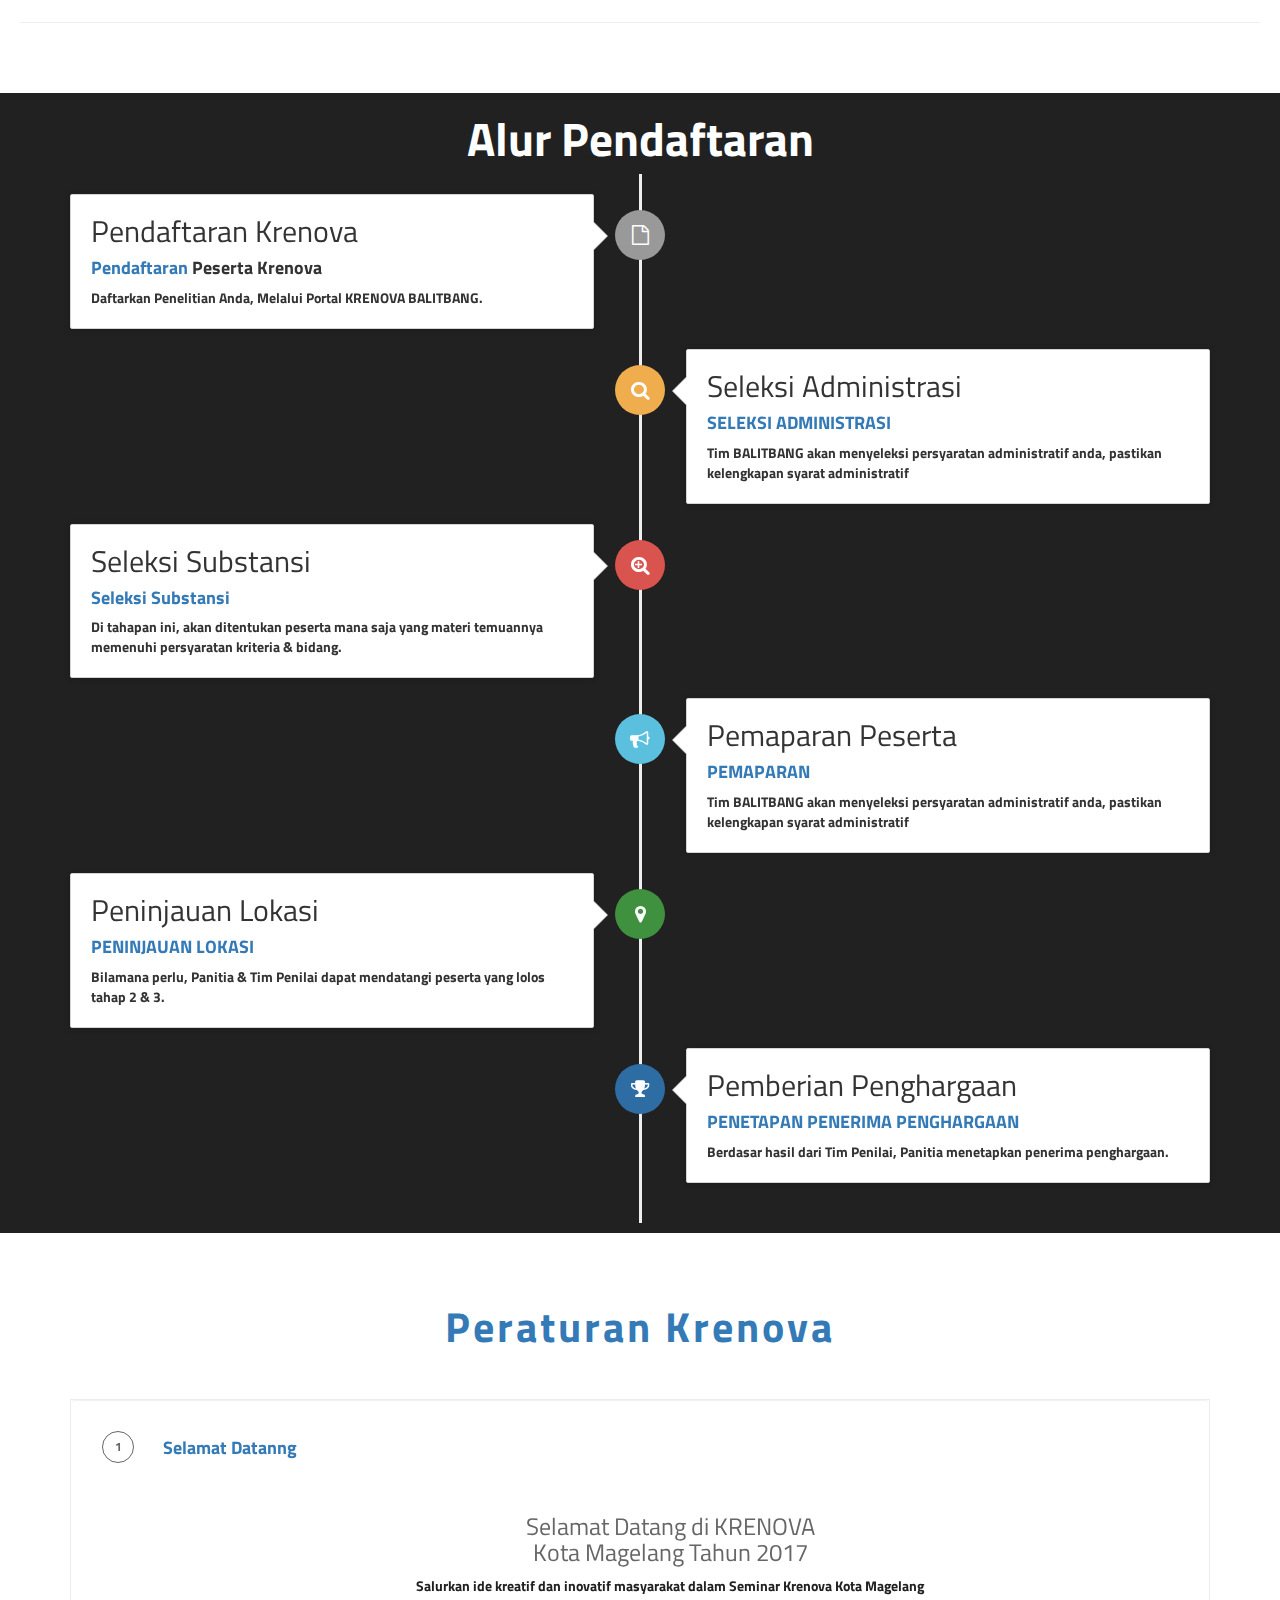
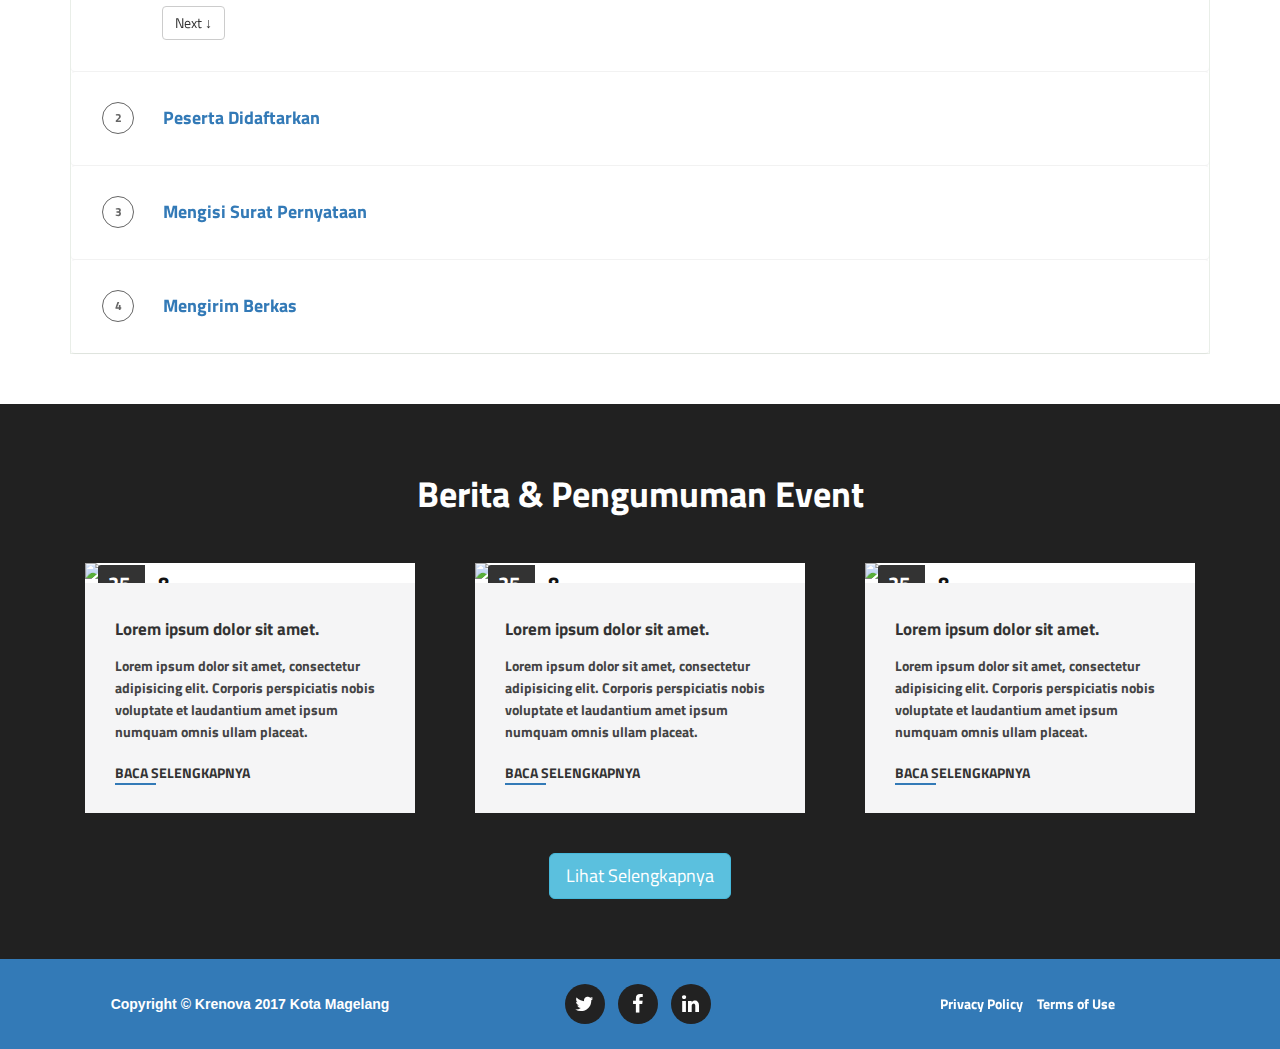
==== commit 67d6135e: "Adding 3 Button to Hero Section and User Guide!" ====
--- a/index.html
+++ b/index.html
@@ -10,6 +10,9 @@
     <!-- Fontawesome -->
     <link rel='stylesheet' href='https://cdnjs.cloudflare.com/ajax/libs/font-awesome/4.7.0/css/font-awesome.min.css' />
 
+    <!-- Intro CSS -->
+    <link rel='stylesheet' href='https://cdnjs.cloudflare.com/ajax/libs/intro.js/2.6.0/introjs.min.css' />
+
     <!-- Bootstap CSS -->
     <link rel="stylesheet" href="https://maxcdn.bootstrapcdn.com/bootstrap/3.3.7/css/bootstrap.min.css">
 
@@ -22,6 +25,8 @@
 </head>
 
 <body id="home">
+
+    <a class="btn btn-large btn-success btn-guide" href="javascript:void(0);" onclick="javascript:introJs().setOption('tooltipClass', 'customDefault').start();"><i class="fa fa-info-circle"></i> Bantuan</a>
 
     <header class="container-fluid" id="menu">
         <nav class="navbar navbar-default navbar-fixed-top">
@@ -43,12 +48,12 @@
                 <!-- Collect the nav links, forms, and other content for toggling -->
                 <div class="collapse navbar-collapse" id="bs-example-navbar-collapse-1">
                     <ul class="nav navbar-nav navbar-right">
-                        <li><a class="page-scroll" href="#home" class="hvr-sweep-to-top">HOME</a></li>
-                        <li><a class="page-scroll" href="#kategori" class="hvr-sweep-to-top">KATEGORI</a></li>
-                        <li><a class="page-scroll" href="#alur" class="hvr-sweep-to-top">ALUR</a></li>
-                        <li><a href="about.html" class="hvr-sweep-to-top" data-step="6" data-intro="Lebih Dekat dengan Krenova" data-position='left'>ABOUT US</a></li>
-                        <li><a class="page-scroll" href="#news" class="hvr-sweep-to-top">NEWS</a></li>
-                        <li class="dropdown" data-step="7" data-intro="Member Area" data-position='left'>
+                        <li><a class="page-scroll hvr-sweep-to-top" href="#home">HOME</a></li>
+                        <li><a class="page-scroll hvr-sweep-to-top" href="#kategori">KATEGORI</a></li>
+                        <li><a class="page-scroll hvr-sweep-to-top" href="#alur">ALUR</a></li>
+                        <li><a href="about.html">ABOUT US</a></li>
+                        <li><a class="page-scroll hvr-sweep-to-top" href="#news">NEWS</a></li>
+                        <li class="dropdown">
                             <a href="#" class="hvr-sweep-to-top dropdown-toggle" data-toggle="dropdown" role="button" aria-haspopup="true" aria-expanded="false">MEMBER AREA <span class="caret"></span></a>
                             <ul class="dropdown-menu">
                                 <li><a href="#" data-toggle="modal" data-target="#modal-login">Login</a></li>
@@ -72,14 +77,25 @@
                     <span class="primary-text">Bersama</span>
                     <span class="typed"></span> <br>
                     <span class="sub-primary-text">Kota Magelang</span> <br>
-                    <a href="#" class="btn btn-lg btn-primary" data-step="1" data-intro="Daftar Menjadi Peserta Krenova" data-position='left'>Daftar Sekarang</a>
+                    <a href="#" class="btn btn-lg btn-primary" data-step="1" data-intro="Daftar Menjadi Peserta Krenova" data-position="left" data-toggle="modal" data-target="#modal-daftar">Daftar Sekarang</a>
                 </h1>
+                <ul class="list-unstyled list-inline list-btn">
+                    <li>
+                        <a href="#" class="btn btn-group-lg primary-btn" data-toggle="tooltip" data-placement="top" title="Pengumuman" role="button" data-step="2" data-intro="Pengumuman Krenova Magelang" data-position="bottom"><i class="fa fa-bullhorn fa-2x"></i></a>
+                    </li>
+                    <li>
+                        <a href="#" class="btn btn-group-lg primary-btn" data-step="3" data-intro="Grafik Krenova Magelang" data-position="bottom" data-toggle="tooltip" data-placement="top" title="Grafik" role="button"><i class="fa fa-bar-chart fa-2x"></i></a>
+                    </li>
+                    <li>
+                        <a href="#" class="btn btn-group-lg primary-btn" data-step="4" data-intro="Penghargaan Krenova Magelang" data-position="bottom" data-toggle="tooltip" data-placement="top" title="Penghargaan" role="button"><i class="fa fa-trophy fa-2x"></i></a>
+                    </li>
+                </ul>
             </div>
         </div>
     </section>
 
     <section class="container-fluid kategori" id="kategori">
-        <h1 class="text-center"><span data-step="2" data-intro="Pilih kategori sesuai kemampuan anda" data-position='left'>Kategori</span></h1>
+        <h1 class="text-center"><span data-step="5" data-intro="Pilih kategori sesuai kemampuan anda" data-position="left">Kategori</span></h1>
         <br><br>
         <div class="container hidden-sm">
             <div class="container-fluid">
@@ -132,7 +148,7 @@
 
     <section class="container-fluid alur-section" id="alur">
         <div class="container">
-            <h1 class="text-center"><span>Alur Pendaftaran</span></h1>
+            <h1 class="text-center"><span data-step="6" data-intro="Alur Pendaftaran Krenova Magelang" data-position="right">Alur Pendaftaran</span></h1>
             <ul class="timeline">
                 <li>
                     <div class="timeline-badge"><i class="fa fa-file-o"></i></div>
@@ -211,7 +227,7 @@
     </section>
 
     <section class="container-fluid peraturan-section" id="peraturan">
-        <h1 class="text-center"><span>Peraturan Krenova</span></h1>
+        <h1 class="text-center"><span data-step="7" data-intro="Peraturan Krenova Magelang" data-position="bottom">Peraturan Krenova</span></h1>
         <br><br>
         <div class="container">
             <div class="row">
@@ -300,7 +316,7 @@
     </section>
 
     <section class="container-fluid news-section" id="news">
-        <h1 class="text-center"><span data-step="5" data-intro="Simak Berita dan Pengumuman Terbaru Krenova 2017" data-position='right'>Berita & Pengumuman Event</span></h1>
+        <h1 class="text-center"><span data-step="8" data-intro="Simak Berita dan Pengumuman Terbaru Krenova 2017" data-position="right">Berita & Pengumuman Event</span></h1>
         <br><br>
         <div class="container">
             <div class="row">
@@ -554,6 +570,7 @@
     <script src="https://maxcdn.bootstrapcdn.com/bootstrap/3.3.7/js/bootstrap.min.js"></script>
     <script src='https://cdnjs.cloudflare.com/ajax/libs/typed.js/2.0.5/typed.min.js'></script>
     <script src="https://cdnjs.cloudflare.com/ajax/libs/jquery-easing/1.3/jquery.easing.min.js" integrity="sha384-mE6eXfrb8jxl0rzJDBRanYqgBxtJ6Unn4/1F7q4xRRyIw7Vdg9jP4ycT7x1iVsgb" crossorigin="anonymous"></script>
+    <script src='https://cdnjs.cloudflare.com/ajax/libs/intro.js/2.6.0/intro.min.js'></script>
     <script src="assets/js/krenova-magelang.js"></script>
 </body>
 
--- a/assets/css/krenova-magelang.css
+++ b/assets/css/krenova-magelang.css
@@ -111,10 +111,11 @@
     vertical-align: middle;
     line-height: normal;
     font-style: italic;
+    margin-top: -20px;
 }
 
 .hero-section h1 {
-    margin-top: -180px;
+    margin-top: -200px;
     line-height: 55px;
 }
 
@@ -316,7 +317,6 @@
     }
     ul.timeline>li>.timeline-panel {
         width: calc(100% - 90px);
-        width: -moz-calc(100% - 90px);
         width: -webkit-calc(100% - 90px);
     }
     ul.timeline>li>.timeline-badge {
@@ -562,6 +562,7 @@
 
 .checkout-cart-item {
     border-bottom: 1px solid #eaefe9;
+    -webkit-box-sizing: border-box;
     box-sizing: border-box;
     display: table;
     font-size: 12px;
@@ -657,6 +658,7 @@
     height: 100%;
     opacity: 0;
     background: rgba(0, 0, 0, 0.6);
+    -webkit-transition: all 0.30s ease;
     transition: all 0.30s ease;
 }
 
@@ -730,6 +732,7 @@
     font-weight: bold;
     color: #333;
     display: inline-block;
+    -webkit-transition: all 0.3s ease 0s;
     transition: all 0.3s ease 0s;
 }
 
@@ -751,6 +754,7 @@
     font-weight: bold;
     text-transform: uppercase;
     position: relative;
+    -webkit-transition: color 0.20s linear;
     transition: color 0.20s linear;
 }
 
@@ -765,11 +769,62 @@
     width: 30%;
     display: block;
     border: 1px solid #337ab7;
+    -webkit-transition: all 0.30s ease;
     transition: all 0.30s ease;
 }
 
 .post-slide .read-more:hover:after {
     width: 100%;
+}
+
+.list-btn {
+    height: 100px;
+}
+
+.list-btn li {
+    margin: 0px 50px;
+    height: 100px;
+}
+
+.list-btn li .primary-btn {
+    margin-top: -270px;
+    border-radius: 50%;
+    border: 2px solid #fff;
+    padding: 30px;
+    background-color: #FA000B;
+    color: #fff;
+}
+
+.list-btn li .primary-btn:hover {
+    border-radius: 50%;
+    border: 2px solid #337ab7;
+    padding: 30px;
+    background-color: #fff;
+    color: #337ab7;
+    -webkit-transition: 1.2s;
+    transition: 1.2s;
+    -moz-transition: 1.2s;
+    -ms-transition: 1.2s;
+    -o-transition: 1.2s;
+}
+
+.forLastStep {
+    font-weight: bold;
+}
+
+.customDefault {
+    color: black;
+}
+
+.customDefault .introjs-skipbutton {
+    border-radius: 0;
+    color: red;
+}
+
+.btn-guide {
+    position: fixed;
+    bottom: 0px;
+    right: 20px;
 }
 
 @media only screen and (max-width: 479px) {
@@ -827,7 +882,6 @@
     color: white;
     outline: none;
     -webkit-transition: all 0.3s;
-    -moz-transition: all 0.3s;
     transition: all 0.3s;
 }
 
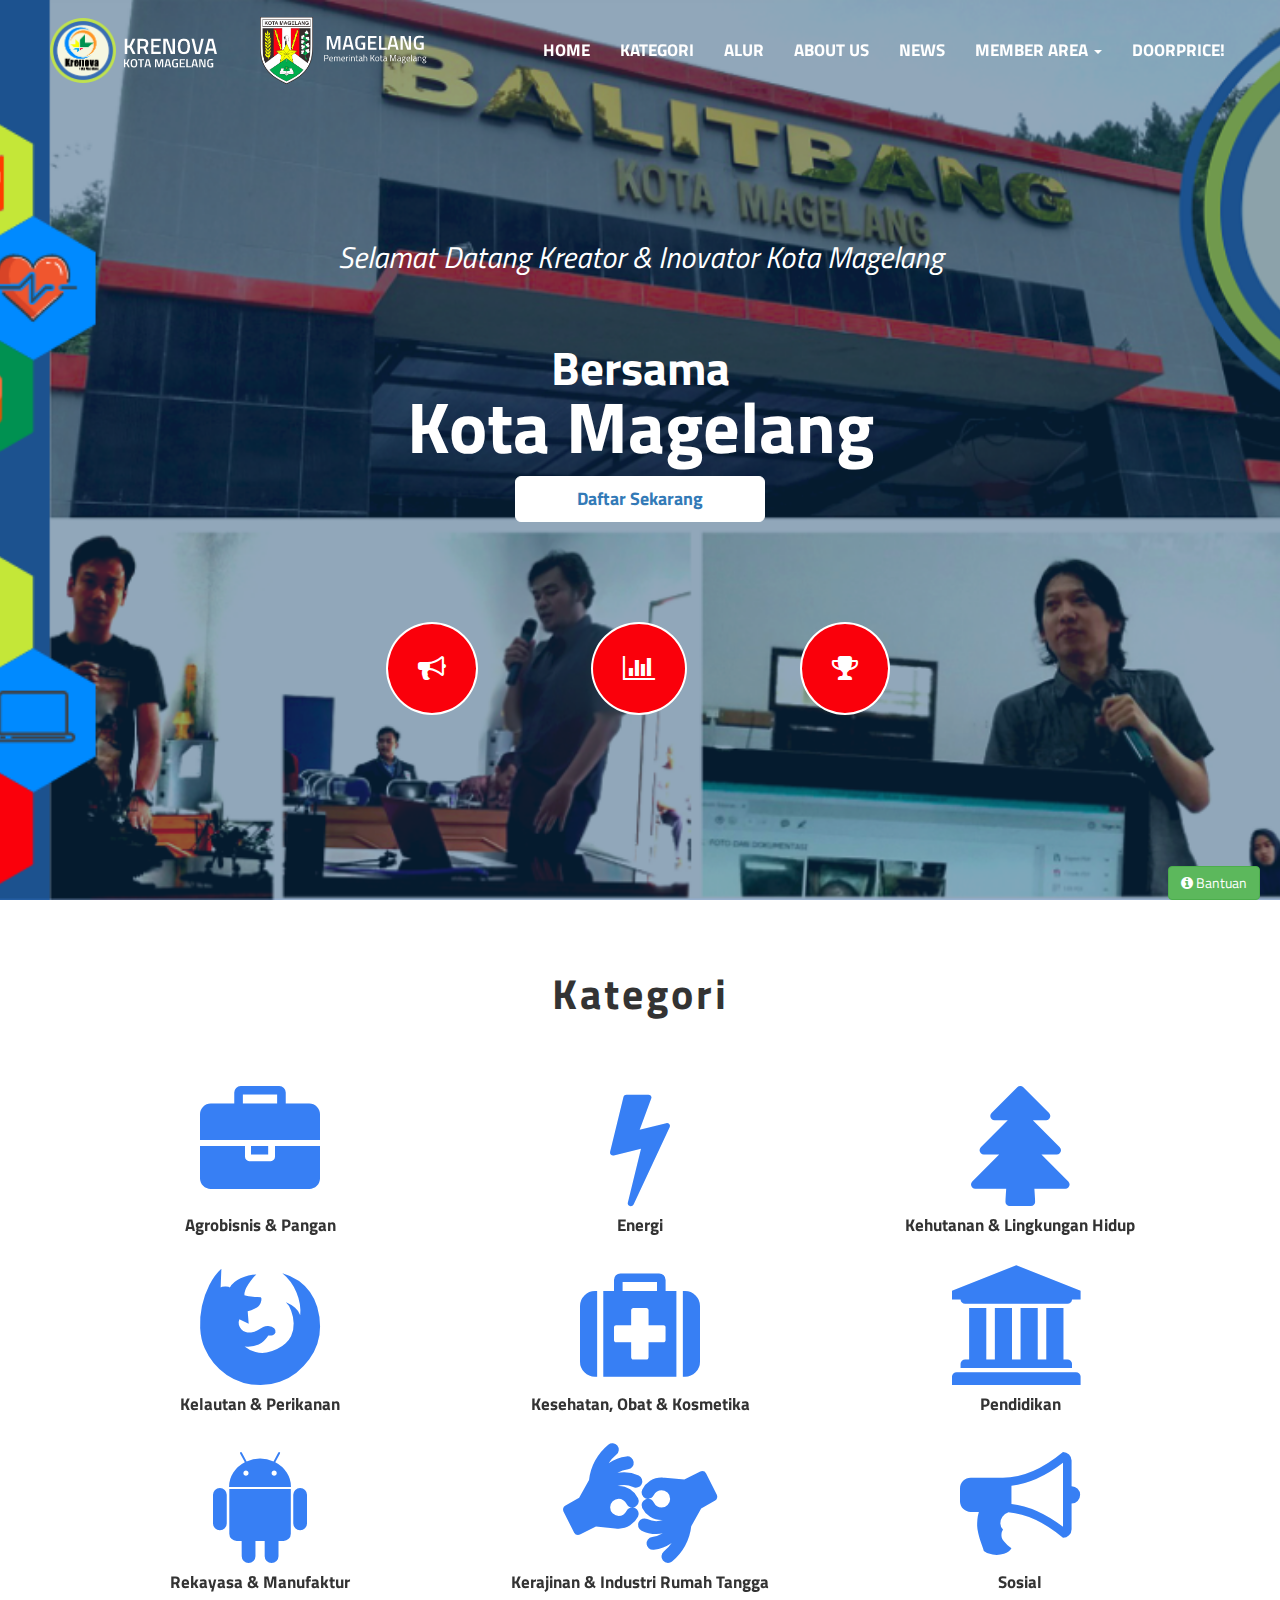
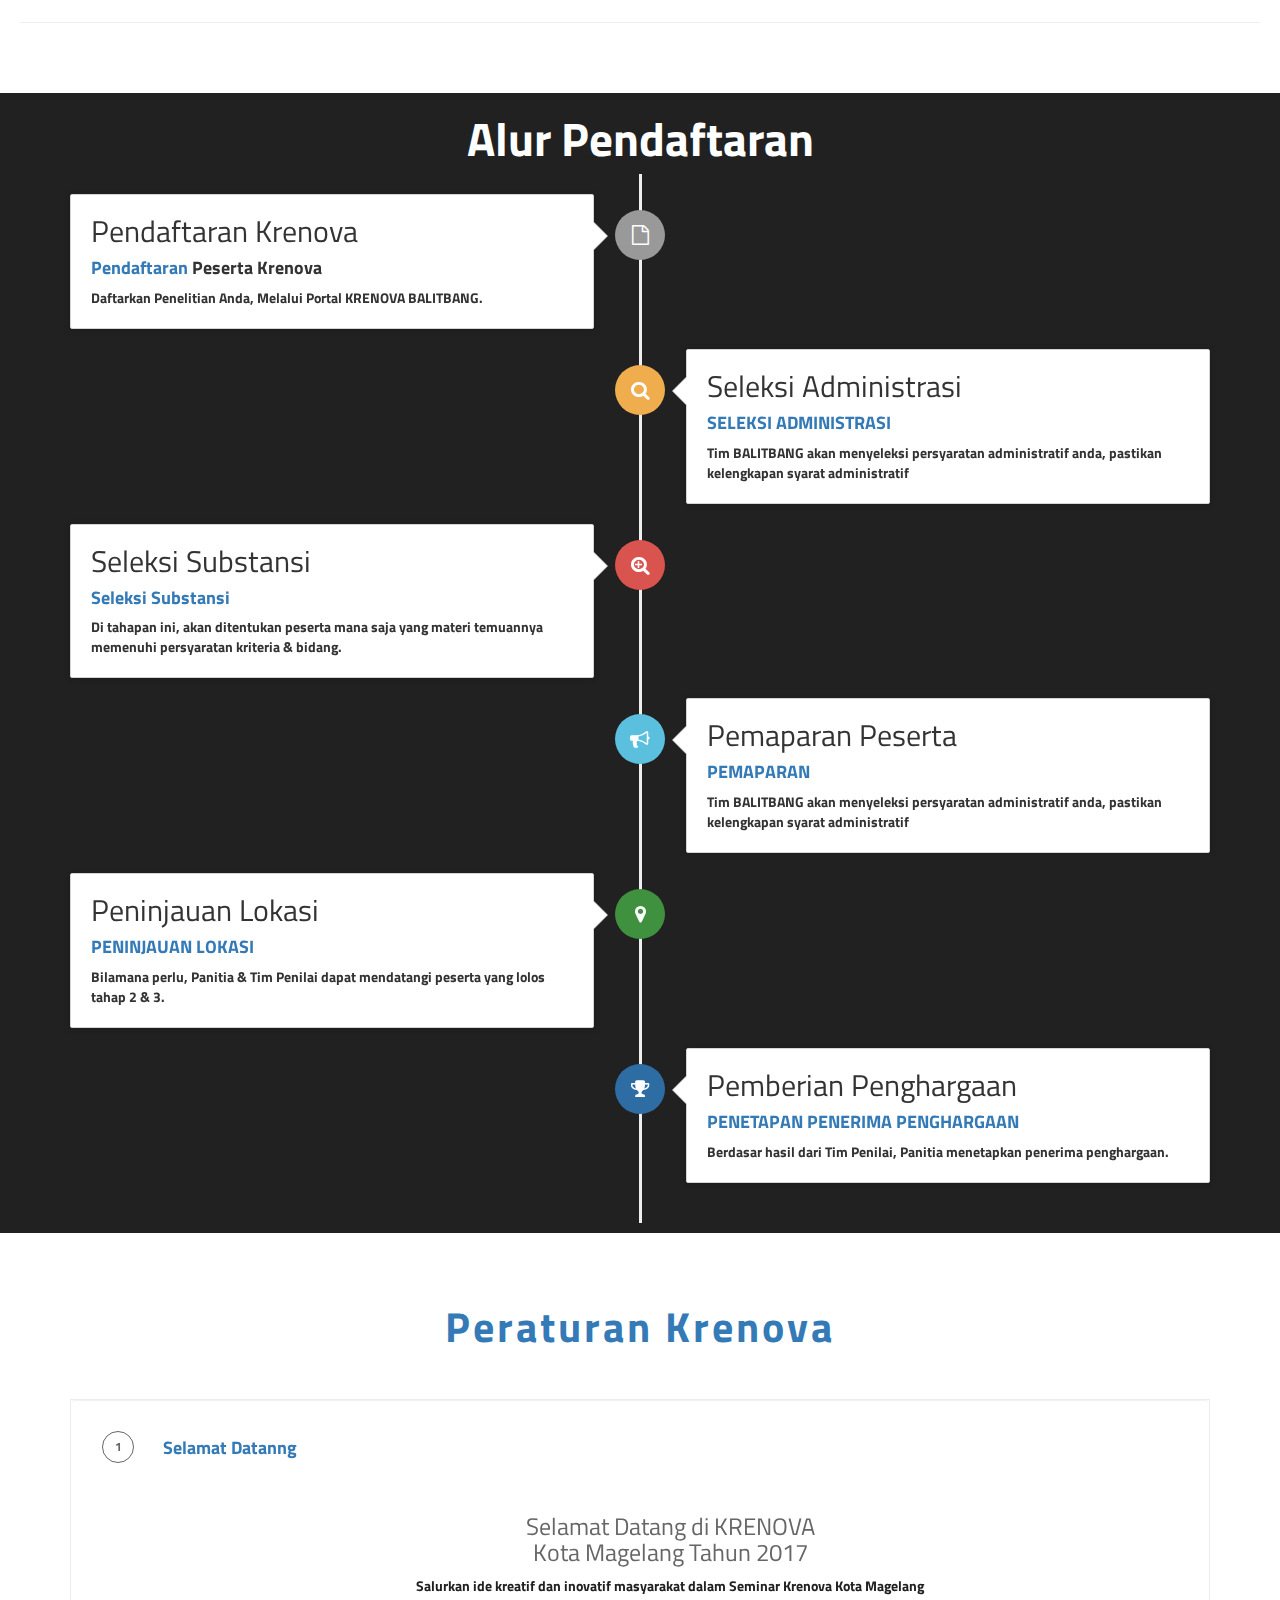
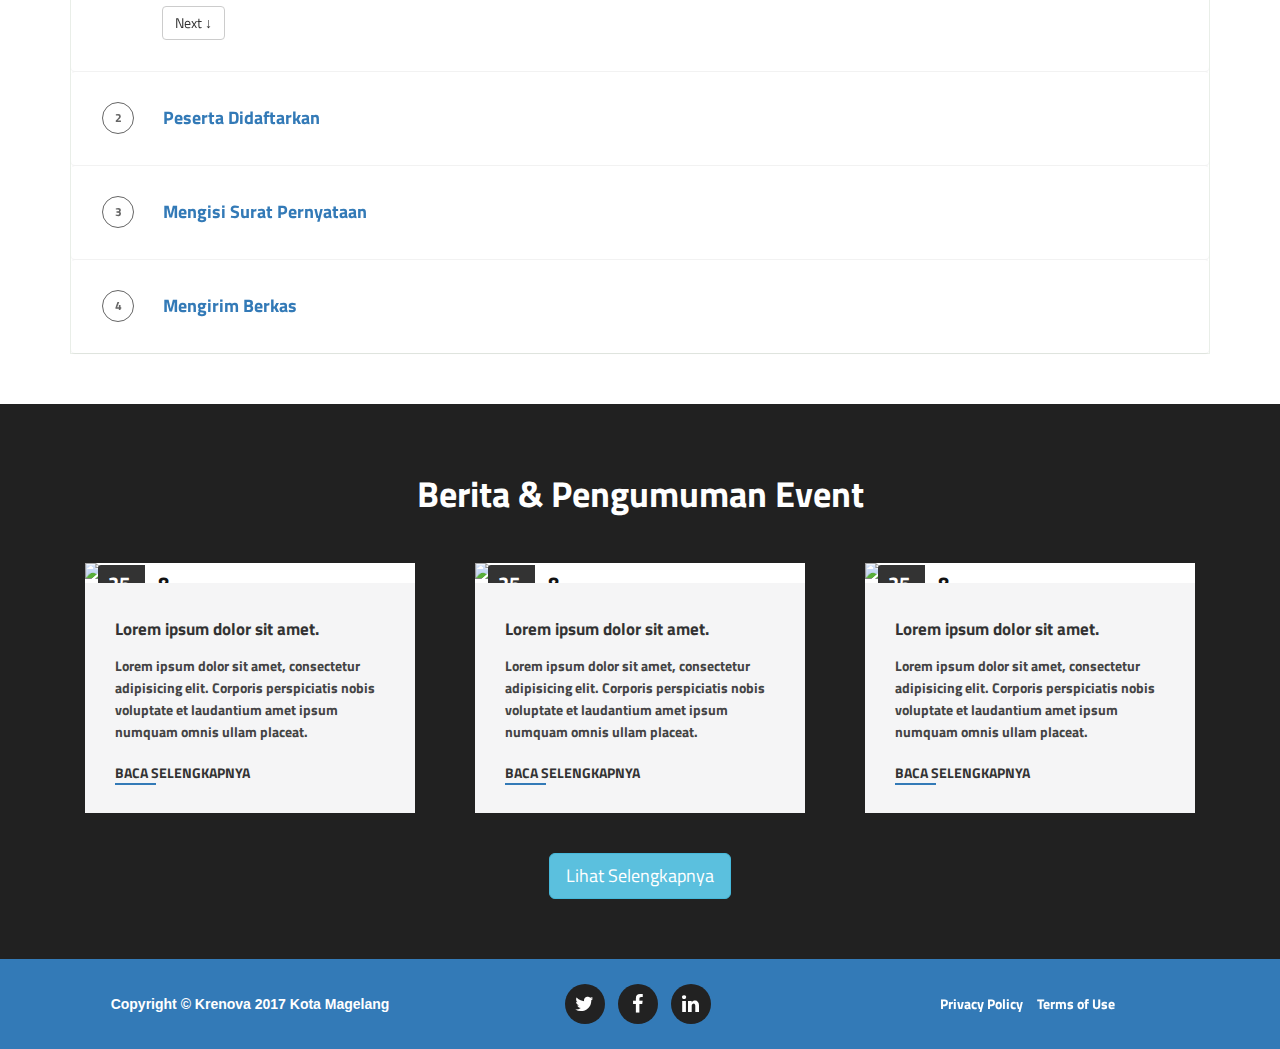
==== commit 367cee1f: "Modified Mobile View & Friendly User!" ====
--- a/index.html
+++ b/index.html
@@ -79,7 +79,20 @@
                     <span class="sub-primary-text">Kota Magelang</span> <br>
                     <a href="#" class="btn btn-lg btn-primary" data-step="1" data-intro="Daftar Menjadi Peserta Krenova" data-position="left" data-toggle="modal" data-target="#modal-daftar">Daftar Sekarang</a>
                 </h1>
-                <ul class="list-unstyled list-inline list-btn">
+                <div class="listing-mobile hidden-lg">
+                    <div class="row">
+                        <div class="col-xs-4">
+                            <a href="#" class="btn btn-group-lg" data-toggle="tooltip" data-placement="top" title="Pengumuman" role="button" data-step="2" data-intro="Pengumuman Krenova Magelang" data-position="bottom"><i class="fa fa-bullhorn fa-2x"></i></a>
+                        </div>
+                        <div class="col-xs-4">
+                            <a href="#" class="btn btn-group-lg" data-step="3" data-intro="Grafik Krenova Magelang" data-position="bottom" data-toggle="tooltip" data-placement="top" title="Grafik" role="button"><i class="fa fa-bar-chart fa-2x"></i></a>
+                        </div>
+                        <div class="col-xs-4">
+                            <a href="#" class="btn btn-group-lg" data-step="4" data-intro="Penghargaan Krenova Magelang" data-position="bottom" data-toggle="tooltip" data-placement="top" title="Penghargaan" role="button"><i class="fa fa-trophy fa-2x"></i></a>
+                        </div>
+                    </div>
+                </div>
+                <ul class="list-unstyled list-inline list-btn listed">
                     <li>
                         <a href="#" class="btn btn-group-lg primary-btn" data-toggle="tooltip" data-placement="top" title="Pengumuman" role="button" data-step="2" data-intro="Pengumuman Krenova Magelang" data-position="bottom"><i class="fa fa-bullhorn fa-2x"></i></a>
                     </li>
--- a/assets/css/krenova-magelang.css
+++ b/assets/css/krenova-magelang.css
@@ -945,6 +945,20 @@
     .hero-section h1>a {
         margin-top: 10px;
     }
+    .hero-section .listed {
+        display: none;
+    }
+    .hero-section .listing-mobile {
+        margin: 20px auto;
+    }
+    .hero-section .listing-mobile a {
+        margin: 0px 20px;
+        float: left;
+        background-color: #d9534f;
+        color: #fff;
+        border-radius: 50%;
+        padding: 10px;
+    }
     /* Kategori Section */
     .kategori .kategori-item {
         display: block !important;
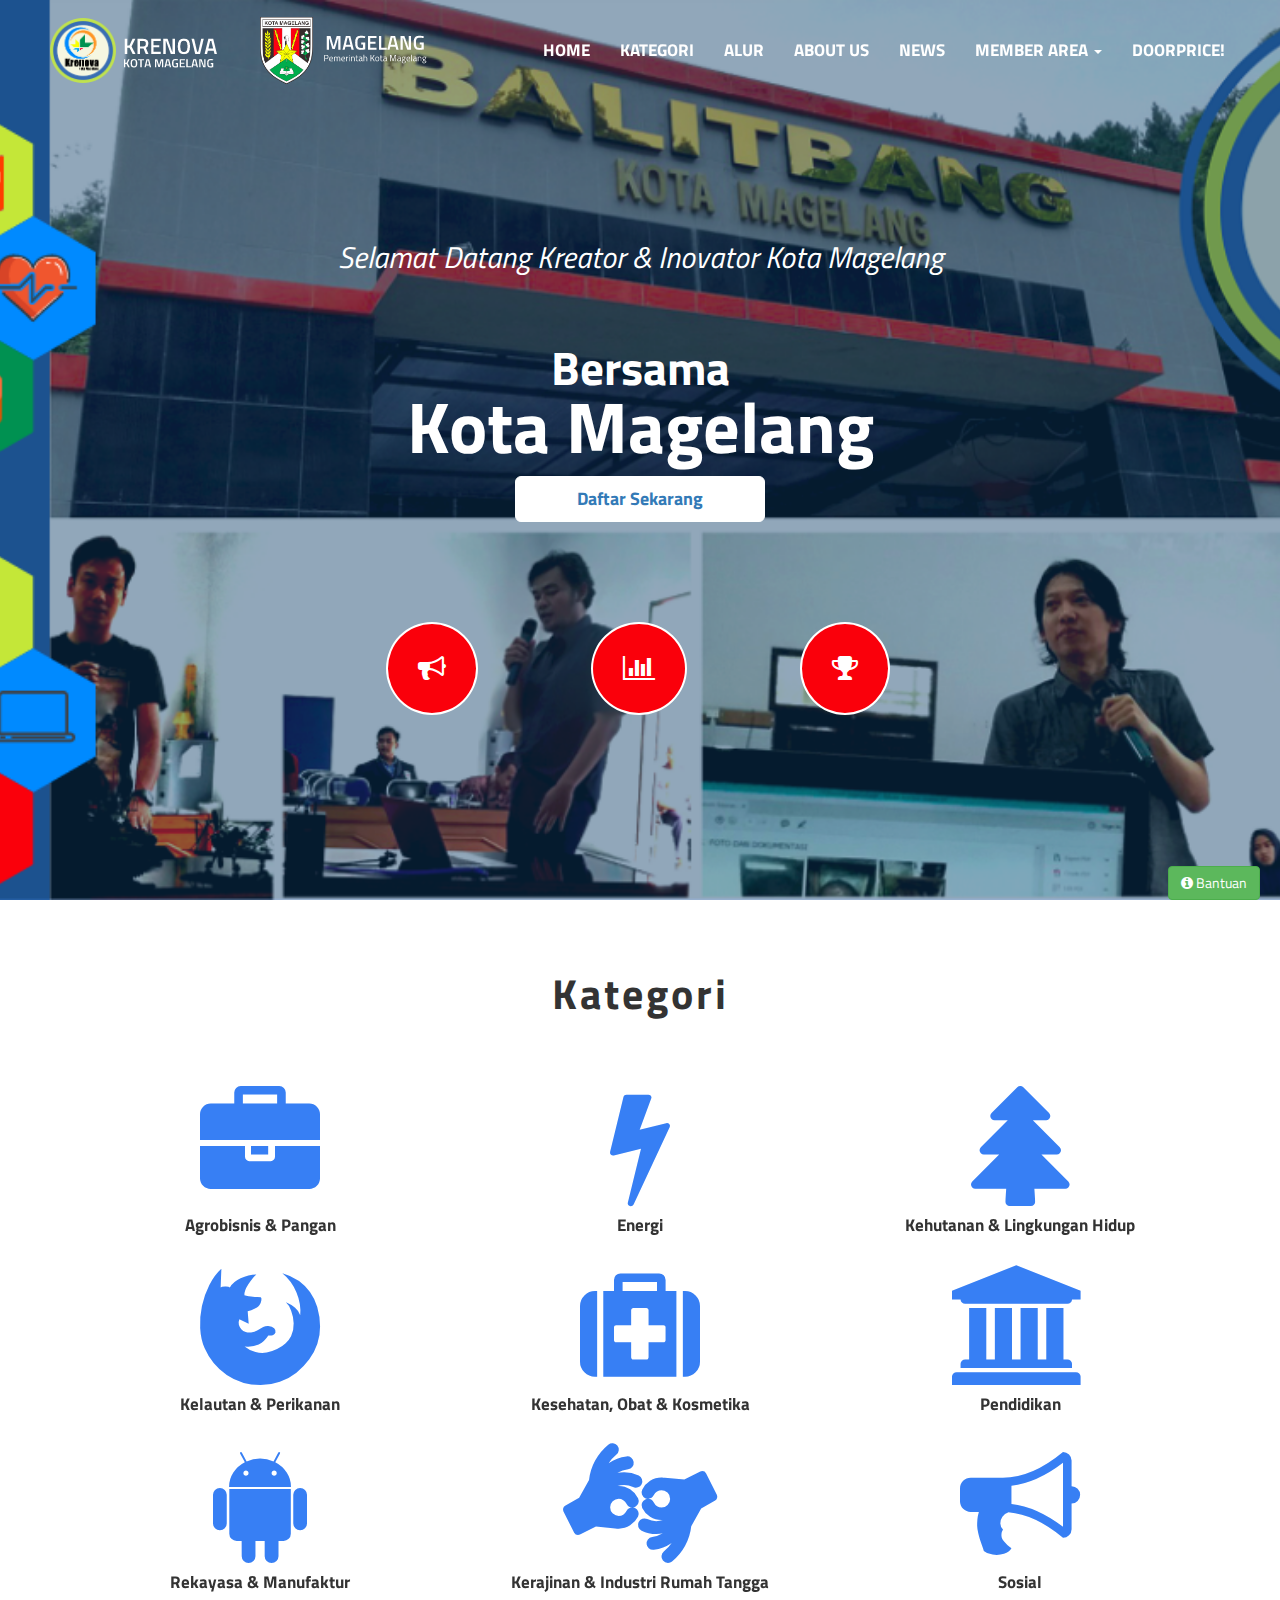
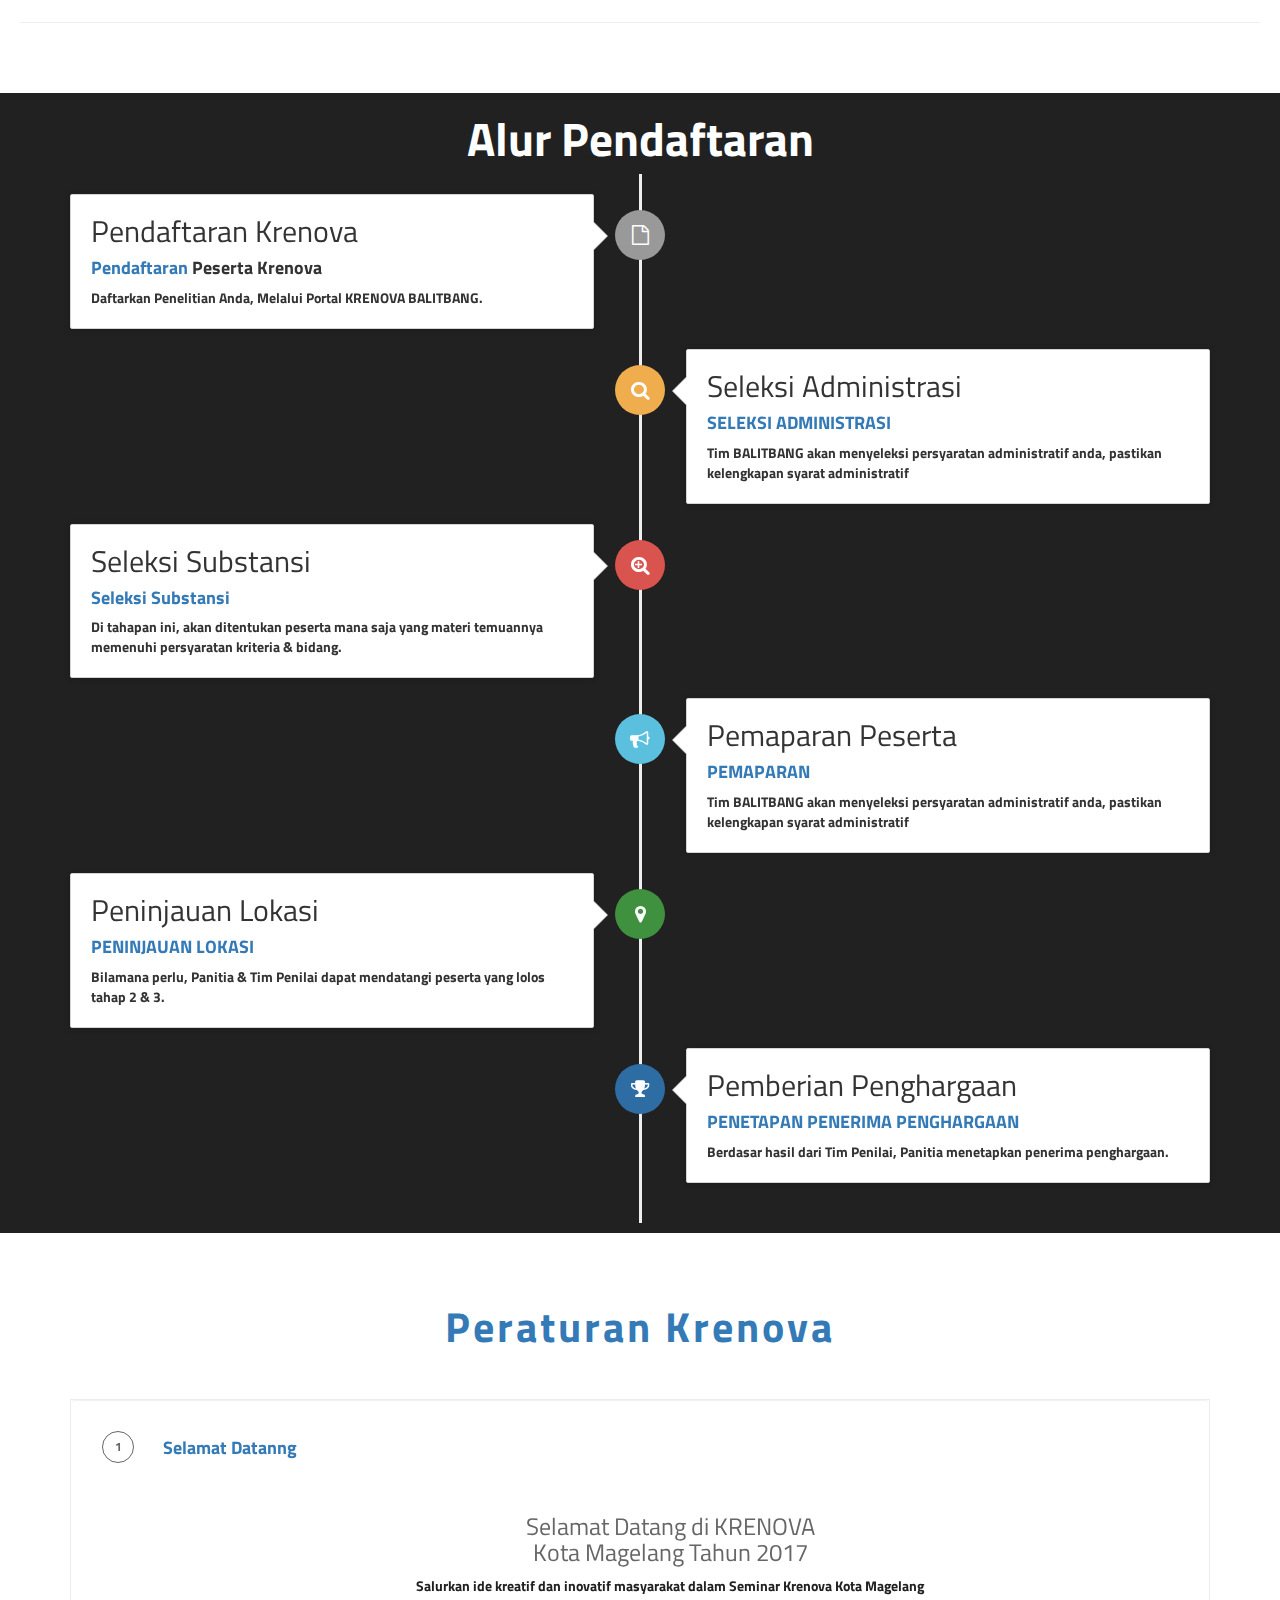
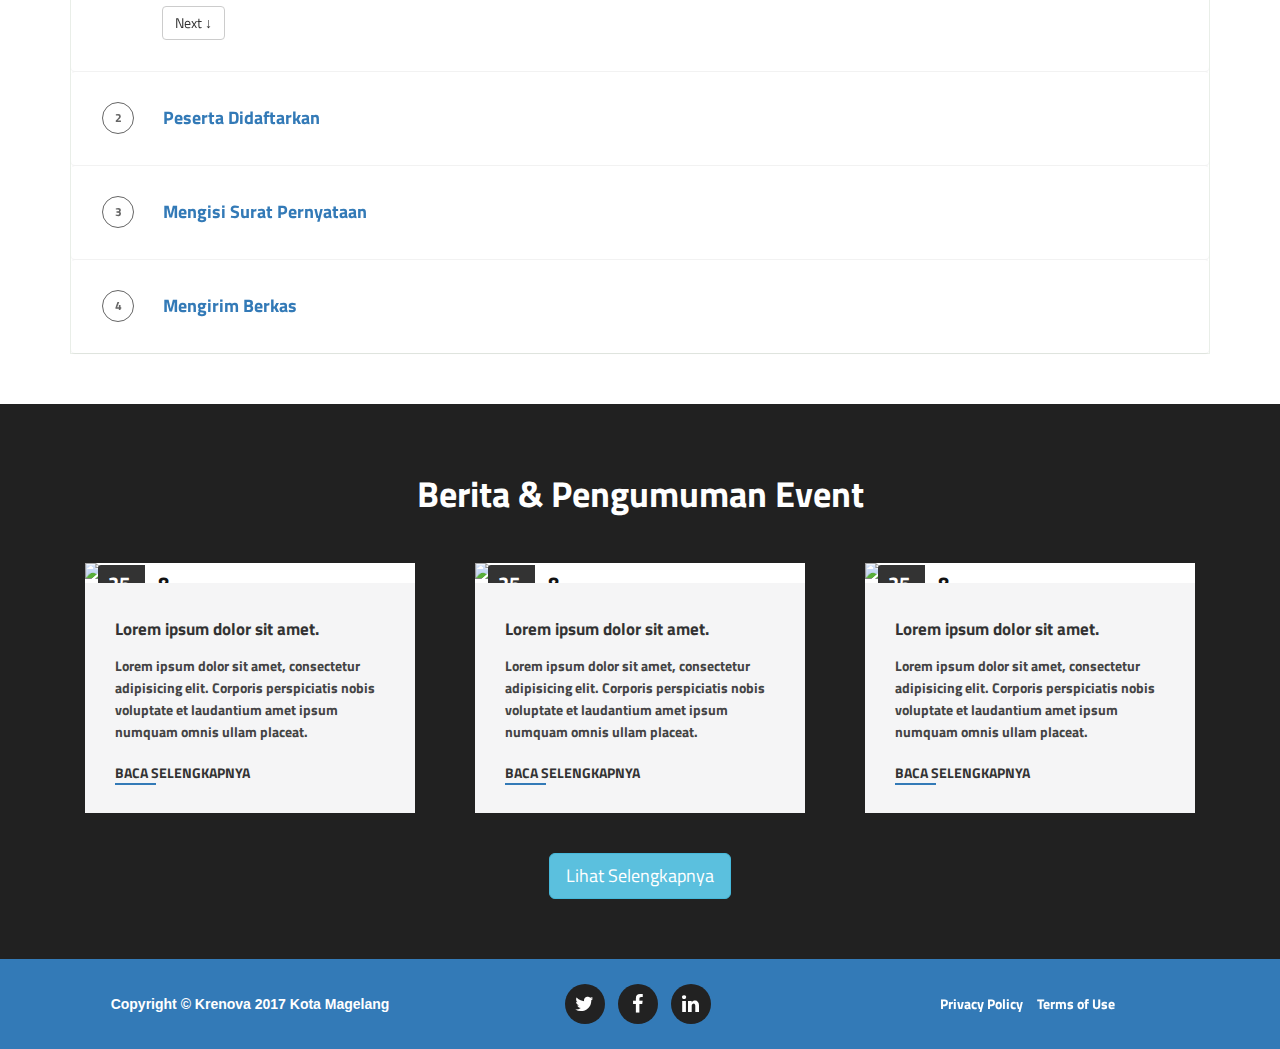
==== commit be32ff4a: "Add LICENSE" ====
--- a/index.html
+++ b/index.html
@@ -92,7 +92,7 @@
                         </div>
                     </div>
                 </div>
-                <ul class="list-unstyled list-inline list-btn listed">
+                <ul class="list-unstyled list-inline hidden-xs list-btn listed">
                     <li>
                         <a href="#" class="btn btn-group-lg primary-btn" data-toggle="tooltip" data-placement="top" title="Pengumuman" role="button" data-step="2" data-intro="Pengumuman Krenova Magelang" data-position="bottom"><i class="fa fa-bullhorn fa-2x"></i></a>
                     </li>
